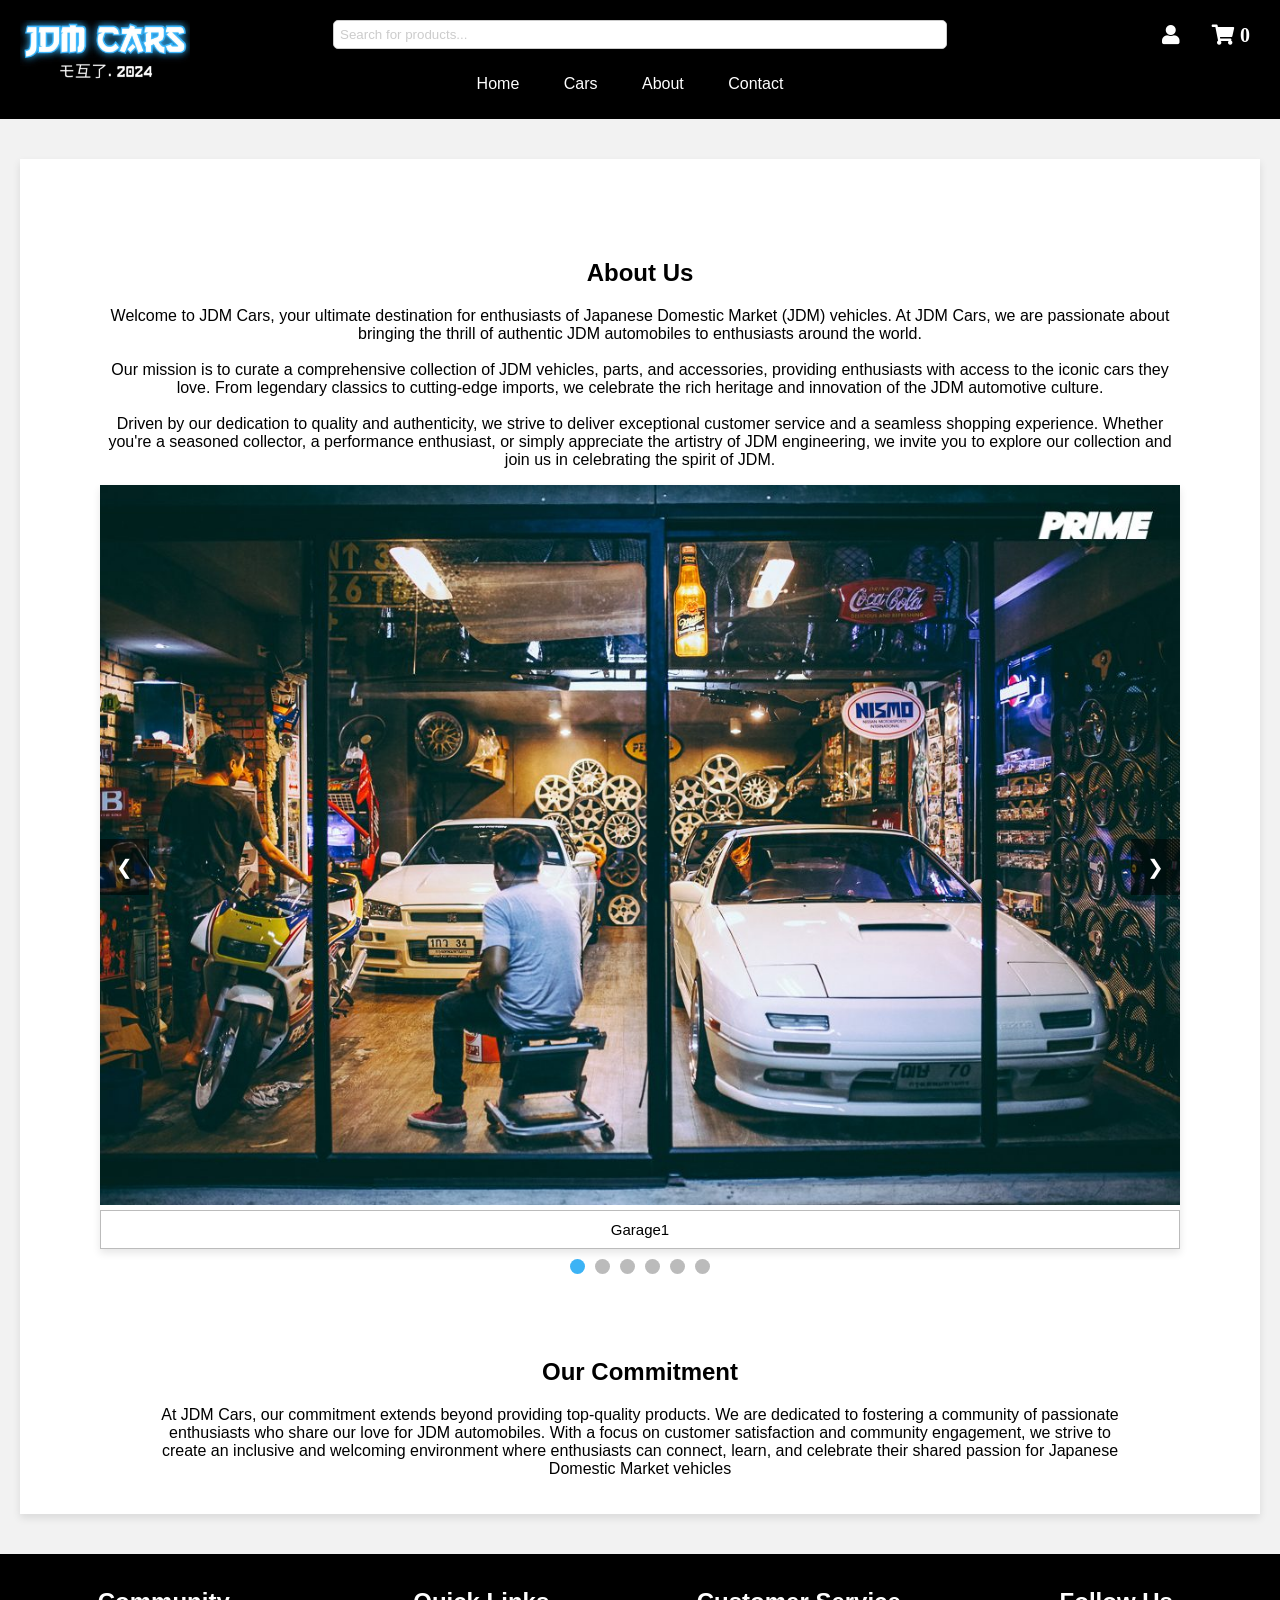
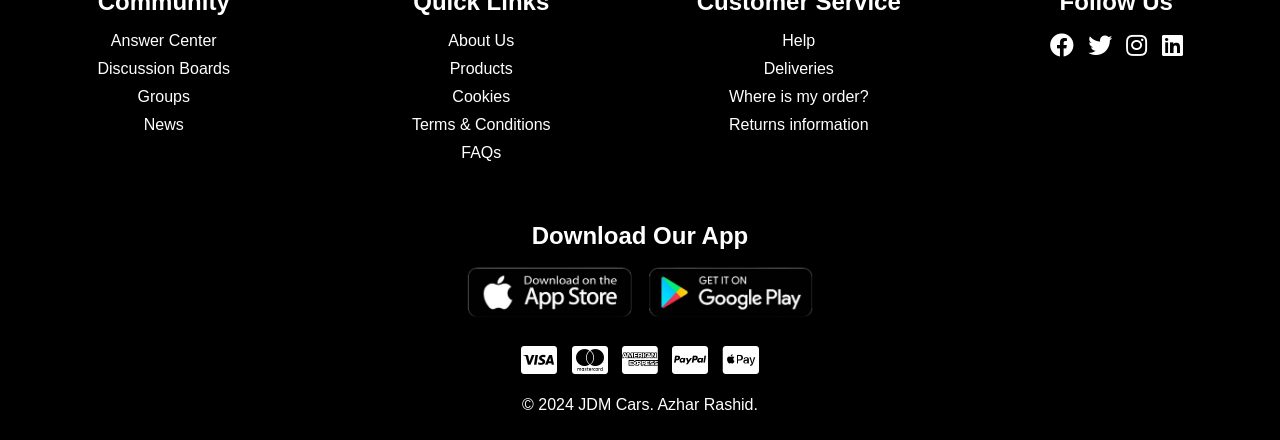
==== about.html @ 419b465b "a" ====
<!DOCTYPE html>
<html lang="en">
<head>
    <meta charset="UTF-8">
    <meta name="viewport" content="width=device-width, initial-scale=1.0">
    <title>About</title>
    <link rel="stylesheet" href="css/styles.css">
    <link rel="stylesheet" href="https://cdnjs.cloudflare.com/ajax/libs/font-awesome/5.15.4/css/all.min.css">
</head>
<body>
    <header>
        <div class="header-overlay"></div>
        <div class="header-content">
        <a href="index.html"><img src="images/logo.png" class ="header-logo"></a>
        <div class="search-bar">
            <input type="text" id="search-input" placeholder="Search for products...">
            <div id="search-results" class="search-results"></div>
        </div>
        <body>
            <i class="fas fa-user icon" id="account-icon" onclick="redirectToAccountPage()"></i>
            <i class="fas fa-shopping-cart icon" id="cart-icon" onclick="redirectToCheckout()"></i>
       </div>
        <nav>
            <ul>
                <li><a href="home.html">Home</a></li>
                <li><a href="cars.html">Cars</a></li>
                <li><a href="about.html">About</a></li>
                <li><a href="contact.html">Contact</a></li>
            </ul>
        </nav>
    </header>
    <main>
        <div class="fade-animation">
        <div class="about-container">
        <section class="about-section">
            <div class="about-content">
                <h2>About Us</h2>
                <p>Welcome to JDM Cars, your ultimate destination for enthusiasts of Japanese Domestic Market (JDM) vehicles. At JDM Cars, we are passionate about bringing the thrill of authentic JDM automobiles to enthusiasts around the world. <br><br> Our mission is to curate a comprehensive collection of JDM vehicles, parts, and accessories, providing enthusiasts with access to the iconic cars they love. From legendary classics to cutting-edge imports, we celebrate the rich heritage and innovation of the JDM automotive culture. <br><br> Driven by our dedication to quality and authenticity, we strive to deliver exceptional customer service and a seamless shopping experience. Whether you're a seasoned collector, a performance enthusiast, or simply appreciate the artistry of JDM engineering, we invite you to explore our collection and join us in celebrating the spirit of JDM.      </div>
        </section>
        
        <div class="slideshow-container">
            <div class="image-container" id="slideshow1">
                <img src="images/garage1.jpg" alt="Garage1">
                <img src="images/garage2.jpg" alt="Garage2">
                <img src="images/garage3.jpg" alt="Garage3">
                <img src="images/garage4.jpg" alt="Garage4">
                <img src="images/garage5.jpg" alt="Garage5">
                <img src="images/garage6.jpg" alt="Garage6">
            </div>
            <div class="textbox" id="textbox1"></div>
            <a class="prev" onclick="plusSlides(-1, 'slideshow1')">&#10094;</a>
            <a class="next" onclick="plusSlides(1, 'slideshow1')">&#10095;</a>
        </div>
        <div class="dot-container" id="dot-container1"></div>

        <section class="commitment-section">
            <div class="commitment-section">
                <h2>Our Commitment</h2>
                <p>At JDM Cars, our commitment extends beyond providing top-quality products. We are dedicated to fostering a community of passionate enthusiasts who share our love for JDM automobiles. With a focus on customer satisfaction and community engagement, we strive to create an inclusive and welcoming environment where enthusiasts can connect, learn, and celebrate their shared passion for Japanese Domestic Market vehicles</p>
            </div>
        </section>
        </div>
        </div>
    </main>
    <footer>
        <div class="footer-overlay"></div>
        <div class="footer-content">
        <div class="footer-sections-container">
        <div class="footer-section community">
            <h3>Community</h3>
            <ul>
                <li><a href="#">Answer Center</a></li>
                <li><a href="#">Discussion Boards</a></li>
                <li><a href="#">Groups</a></li>
                <li><a href="#">News</a></li>
            </ul>
        </div>
        <div class="footer-section quick-links">
            <h3>Quick Links</h3>
            <ul>
                <li><a href="#">About Us</a></li>
                <li><a href="#">Products</a></li>
                <li><a href="#">Cookies</a></li>
                <li><a href="#">Terms & Conditions</a></li>
                <li><a href="#">FAQs</a></li>
            </ul>
        </div>
        <div class="footer-section customer-service">
            <h3>Customer Service</h3>
            <ul>
                <li><a href="#">Help</a></li>
                <li><a href="#">Deliveries</a></li>
                <li><a href="#">Where is my order?</a></li>
                <li><a href="#">Returns information </a></li>
            </ul>
        </div>
        <div class="footer-section social-media">
            <h3>Follow Us</h3>
            <ul>
                <li><a href="#"><i class="fab fa-facebook"></i></a></li>
                <li><a href="#"><i class="fab fa-twitter"></i></a></li>
                <li><a href="#"><i class="fab fa-instagram"></i></a></li>
                <li><a href="#"><i class="fab fa-linkedin"></i></a></li>
            </ul>
        </div>
    </div>
    <div class="footer-sections-container-2">
        <div class="footer-section app-store">
            <h3>Download Our App</h3>
            <a href="#"><img src="images/app-store-icon.png" alt="App Store"></a>
        </div>
        <div class="footer-section payment-methods">
            <i class="fab fa-cc-visa fa-2x"></i>
            <i class="fab fa-cc-mastercard fa-2x"></i>
            <i class="fab fa-cc-amex fa-2x"></i>
            <i class="fab fa-cc-paypal fa-2x"></i>
            <i class="fab fa-cc-apple-pay fa-2x"></i>
        </div>
    </div>
        <p>&copy; 2024 JDM Cars. Azhar Rashid.</p>
    </div>
    </footer>
    <script src="js/script.js"></script>
    <script src="js/search.js"></script>
    <script src="js/slideshow.js"></script>
</body>
</html>
---- css/styles.css ----
body {
    font-family: Arial, sans-serif;
    background-color: #f2f2f2;
    margin: 0;
    padding: 0;
}

header {
    position: relative;
    background-color: #000;
    background-size: cover; /* or contain, depending on how you want the image to fit */
    background-position:top;
    color: #fff;
    padding: 10px;
    text-align: center;
    overflow: hidden; /* Ensure the overlay covers the entire header */
}

.header-overlay {
    position: absolute;
    top: 0;
    left: 0;
    width: 100%;
    height: 100%;
    background-color: rgba(0, 0, 0, 0.450); /* Semi-transparent black */
    z-index: 0; /* Ensure the overlay is behind the text */
}

.header-content {
    position: relative;
    display: flex;
    justify-content: space-between;
    align-items: center;
    padding: 10px 20px;
    z-index: 1; /* Ensure the text is above the overlay */
}
.search-bar {
    flex: 1; /* Take remaining space */
    display: flex;
    align-items: center;
    justify-content:center; /* Center horizontally */
    position: relative;
}

.search-bar input[type="text"] {
    flex: 1;
    border: 1px solid #ccc;
    outline: none;
    padding: 6px;
    width: 100%;
    max-width: 600px;
    border-radius: 5px;
    transition: border-color 0.3s;
}

.search-bar input[type="text"]:focus {
    border-color: rgba(0, 123, 255, 0.5); /* Change border color when focused */
}

.search-bar input[type="text"]::placeholder {
    color: #ccc; /* Placeholder text color */
}

/* Media query for smaller screens */
@media screen and (max-width: 768px) {
    .header-content {
        flex-direction: column;
    }

    .header-logo {
        max-width:150px;
        height: auto;
        position: static;
        margin-bottom: 10px;
    }

    .search-bar {
        justify-content: center;
        margin-bottom: 10px; 
        width: 100%;/* Align items to the start for smaller screens */
    }

    .search-bar input[type="text"] {
        max-width: 300px; /* Adjust max width for smaller screens */
    }

    #account-icon,
    #cart-icon {
        margin-left: 0;
        margin-right: 10px;
        margin-bottom: 10px;
        margin-top: 4px;
        font-size: 10px; /* Adjust margin as needed */
      }

    nav ul li {
        padding-top: 10px;
    }
}

@media screen and (max-width: 500px) {
    /* Add styles specific to iPhones and other mobile devices */
    .header-content {
        flex-direction: column;
    }

    .header-logo {
        max-width:120px;
        height: auto;
        position: static;
        margin-bottom: 10px;
    }

    .search-bar {
        justify-content: center;
        margin-bottom: 10px;
        width: 100%;
    }

    .search-bar input[type="text"] {
        max-width: 130px;
    }

    #account-icon,
    #cart-icon {
        margin-left: 0;
        margin-right: 10px;
        margin-bottom: 10px;
        margin-top: 4px;
        font-size: 10px; /* Adjust margin as needed */
      }

    nav ul li {
        padding-top: 10px;
    }
}


.search-results {
    position: absolute;
    top: calc(100% + 10px); /* Position below the search input */ /* Position at the left edge of the viewport */
    width: 100%;
    max-width: 500px; /* Take up full width */
    background-color: #fff; /* Background color */
    border: 1px solid #ccc; /* Border */
    border-top: none; /* Remove top border to avoid double border */
    box-shadow: 0 2px 4px rgba(0, 0, 0, 0.1); /* Add shadow for depth */
    display: none; /* Hide initially */
    z-index:9999;
}

.search-item {
    padding: 10px;
    cursor: pointer;
    color: #333; /* Set text color */
    border-bottom: 1px solid #ccc;
}

.search-item:last-child {
    border-bottom: none; /* Remove border for last item */
}

.search-item:hover {
    background-color: #f0f0f0;
}

.header-content .icon {
    margin-right: 10px; /* Adjust the spacing between icons */
    font-size: 20px; /* Adjust the icon size */
    cursor: pointer; /* Add cursor pointer to indicate interactivity */
    float: right; /* Align to the right */
}

.header-logo {
    width: 170px; /* Adjust the width as needed */
    height: auto; /* Maintain aspect ratio */
    position: absolute; /* Position absolutely */
    left: 10px; /* Adjust the left position to your preference */
    top: 10px; /* Adjust the top position to your preference */
    z-index: 1; /* Ensure it stays above other elements */
}

.header-logo2 {
    width: 170px; /* Adjust the width as needed */
    height: auto; /* Maintain aspect ratio */
    position: absolute; /* Position absolutely */
    left: 50%; /* Center horizontally */
    transform: translateX(-50%); /* Center horizontally */
    top: 20px; /* Adjust the top position to your preference */
    z-index: 20; /* Ensure it stays above other elements, including the overlay */
}

.header-content2{
    display: flex;
    align-items: center; /* Align items vertically */
    justify-content: space-between; /* Distribute items along the main axis */
    padding: 40px; /* Add padding to create space around elements */
    height: auto; /* Allow the header height to adjust based on its content */
}

nav {
    position: relative; /* Ensure that nav is positioned relative */
    z-index: 1; /* Set a z-index value for the nav */
}

nav ul {
    list-style-type: none;
    padding: 0;
    z-index: 1000;
    position: relative;
}

nav ul li {
    display: inline;
    margin-right: 20px;
}

nav ul li a {
    color: #ffffff; /* Text color */
    background-color: none; /* Background color */
    text-decoration: none; /* Remove underline */
    border: none; /* Border color */
    padding: 10px; /* Padding */
    position: relative;
    transition: background-color 0.3s, color 0.3s; /* Smooth transition effect */
}

nav ul li a:hover {
    color: #3CB3F5;
    transition: color 0.3s ease;
}

nav ul li a:after {
    content: '';
    position: absolute;
    left: 0;
    bottom: 0;
    width: 100%;
    height: 3px; /* Adjust the glow height as needed */
    background-color: #3CB3F5; /* Glow color */
    opacity: 0;
    transition: opacity 0.3s; /* Smooth transition effect */
}

nav ul li a:hover:after {
    opacity: 1; /* Show glow effect on hover */
}

.icon:hover {
    color: #3CB3F5; /* Change the color to the desired glow color */
    transition: color 0.3s ease; /* Smooth transition effect */
    /* Add any additional styling for the glow effect */
    /* For example, you can add box-shadow */
}

#account-icon {
    font-size: 20px; /* Increase the font size */
    right: 80px; /* Distance from the right edge */ /* Add some space to the right */
    cursor: pointer; /* Add cursor pointer to indicate interactivity */
    float: right; /* Align to the right */
    position: absolute;
}

#cart-icon {
    font-size: 20px; /* Increase the font size */
    right: 10px; /* Distance from the right edge */ /* Add some space to the right */
    cursor: pointer; /* Add cursor pointer to indicate interactivity */
    float: right; /* Align to the right */
    position: absolute;
}

main {
    padding: 20px;
    text-align: center;
}

footer {
    position: relative;
    background-color: #000;
    background-size: cover; /* or contain, depending on how you want the image to fit */
    background-position:center;
    color: #fff;
    padding: 10px;
    text-align: center;
    overflow: hidden; /* Ensure the overlay covers the entire header */
}

.footer-overlay {
    position: absolute;
    top: 0;
    left: 0;
    width: 100%;
    height: 100%;
    background-color: rgba(0, 0, 0, 0.450); /* Semi-transparent black */
    z-index: 0; /* Ensure the overlay is behind the text */
}

.footer-content {
    position: relative;
    z-index: 1; /* Ensure the text is above the overlay */
}

.footer-sections-container {
    display: grid;
    grid-template-columns: repeat(auto-fit, minmax(300px, 1fr)); /* Adjust column size as needed */
    grid-gap: 10px; /* Adjust gap between grid items */
}

.footer-sections-container-2{
    justify-content:center;
    align-items: center;
}

.footer-section {
    flex-basis: calc(33.33% - 20px); /* Set each section to occupy roughly one-third of the container width, minus margin */
    margin-bottom: 20px; /* Add space between sections */
}

.footer-section:last-child {
    margin-right: 0; /* Remove margin from the last section */
}

.footer-section h3 {
    font-size: 1.5rem;
    margin-bottom: 15px;
}

.footer-section p {
    font-size: 1rem;
    margin-bottom: 10px;
}

.footer-section ul {
    list-style: none;
    padding: 0;
}

.footer-section ul li {
    margin-bottom: 10px;
}

.footer-section ul li a {
    color: #fff;
    text-decoration: none;
    transition: color 0.3s ease;
}

.footer-section ul li a:hover {
    color: #ccc;
    text-decoration: underline;
    text-underline-offset: 5px;
}

.footer-section.social-media ul li {
    display: inline-block;
    margin-right: 10px;
}

.footer-section.social-media ul li:last-child {
    margin-right: 0;
}

.footer-section.social-media ul li a {
    color: #fff;
    font-size: 1.5rem;
    transition: color 0.3s ease;
}

.footer-section.social-media ul li a:hover {
    color: #ccc;
}

.footer-section.app-store img {
    width: 350px; /* Set the width of download icons */
}

.footer-section.payment-methods i {
    margin: 0 5px; /* Adjust margin to create a gap between icons */
}


.video-container {
    position: relative;
    width: 100%;
    height: 100vh;
    overflow: hidden;
}

#video-bg {
    position: absolute;
    top: 40%;
    left: 50%;
    min-width: 100%;
    min-height: 100%;
    width: auto;
    height: auto;
    transform: translate(-50%, -50%) ; /* Adjust the scale value as needed */
}

#toggle-sound {
    position: fixed;
    top: 10px;
    left: 10px;
    z-index: 1000;
    font-weight: bold; /* Specify the font weight */
    color: white; /* Text color */
    background-color: transparent;
    border-radius: 5px;
}

@media (max-width: 768px) {
    #video-bg {
        width: 100%;
        height: auto;
        object-fit: cover;  /* Set height to fill the container */
    }
}

@media (max-width: 500px) {
    #video-bg {
        width: 100%;
        height: auto;
        object-fit: cover; /* Ensures video fills the container while maintaining aspect ratio */
    }
}

.quantity-input {
    width: 50px; /* Adjust the width as needed */
    padding: 5px;
    margin-right: 10px; /* Add some spacing between the input field and the button */
    border: 1px solid #ccc; /* Add a border */
    border-radius: 5px; /* Add border radius for rounded corners */
}

.sort-dropdown {
    display: flex;
    align-items: center; 
    justify-content: flex-end;
    font-size: 22px; /* Increase the font size */
    position: relative;
}

.dropdown-label {
    flex: 1; /* Take up remaining space */
    text-align: center; /* Center the text */
    font-size: 30px;
    font-weight: bold;
}

.add-to-cart-btn {
    background-color: #333; /* Blue background */
    color: #fff; /* White text */
    border: none;
    border-radius: 5px; /* Rounded corners */
    padding: 10px 20px; /* Padding for better spacing */
    font-size: 16px;
    font-weight: bold; /* Bold text */
    cursor: pointer;
    transition: background-color 0.3s ease; /* Smooth transition on hover */
    text-transform: uppercase; /* Uppercase text */
    text-decoration: none;
    box-shadow: 0 2px 4px rgba(0, 0, 0, 0.1); /* Add subtle shadow for depth */
}

/* Hover state */
.add-to-cart-btn:hover {
    background-color: #555; /* Darker blue on hover */
}

/* Focus state (when button is selected) */
.add-to-cart-btn:focus {
    outline: none; /* Remove default focus outline */
    box-shadow: 0 0 0 2px rgba(0, 123, 255, 0.5); /* Add blue border on focus */
}

/* Disabled state */
.add-to-cart-btn:disabled {
    background-color: #ccc; /* Light gray background when disabled */
    color: #666; /* Dark gray text when disabled */
    cursor: not-allowed; /* Change cursor to indicate button is disabled */
}

.fade-animation {
    opacity: 0; /* Initially hide the car list */
    animation: fadeIn 1s forwards; /* Apply fade-in animation */
}

@keyframes fadeIn {
    from {
        opacity: 0;
    }
    to {
        opacity: 1;
    }
}

.product img {
    width: 350px; /* Set the width to your desired size */
    height: 200px; /* Set the height to your desired size */
    object-fit: cover; /* Ensure the image fills the specified dimensions */
}

.product {
    margin-top: 20px;
    padding: 20px;
    text-align: center;
    margin-bottom: 20px; /* Add margin to the bottom of each product */
    background-color: white;
    box-shadow: 0 4px 8px rgba(0, 0, 0, 0.1);
}

.product a {
    text-decoration: none; /* Remove underline */
    color: inherit; /* Inherit text color */
}

.product a:hover {
    text-decoration: none; /* Remove underline on hover */
    color: inherit; /* Inherit text color on hover */
}

.product-row {
    display: flex;
    justify-content: space-between;
    margin-bottom: 20px; /* Add margin between rows */
}

@media screen and (max-width: 768px) {
    .product-row {
        flex-direction: column; /* Display products in a single column */
    }
}

.product-container {
    display: flex;
    margin-top: 20px;
    padding: 20px;
    margin-bottom: 20px; /* Add margin to the bottom of each product */
    background-color: white;
    box-shadow: 0 4px 8px rgba(0, 0, 0, 0.1);
    overflow: hidden;
}

.product-details {
    flex: 1 1 auto; /* Let the text container grow or shrink as needed */
    padding: 20px;
}

.product-image {
    flex: 0 0 auto; /* Let the image shrink or grow as needed */
    padding: 20px;
    text-align:center; /* Adjust margin between image and text */
}

#product-image img {
    max-width: 100%;
    height: auto;
}

.product-info {
    flex: 1 1 auto;
    padding: 20px;
}

#product-name {
    font-size: 24px;
    margin-bottom: 10px;
}

#product-description {
    margin-bottom: 10px;
}

@media screen and (min-width: 769px) {
    .product-container {
        flex-direction: row;
    }

    .product-image {
        order: -1; /* Move the image to the left */
        flex: 0 0 50%;
    }

    .product-info {
        flex: 1 1 0;
    }

}

@media screen and (max-width: 500px) {
    .product-details {
        display: flex;
        flex-direction: column; /* Display items vertically */
    }
    .product-image {
        flex: none; /* Prevent the image from growing or shrinking */
        max-width: 100%; /* Set maximum width to 100% of the container */
        margin-bottom: 20px; /* Adjust margin between image and text */
    }

    #product-image img {
        width: 100%; /* Ensure the image fills its container */
        height: auto; /* Maintain aspect ratio */
    }

    .product-info {
        flex: none; /* Prevent the text from growing or shrinking */
    }
}

.overlay {
    text-align: center;
    color: white;
    position: absolute;
    top: 0;
    left: 0;
    width: 100%;
    height: 100%;
    background-color: rgba(0, 0, 0, 0.5);
    display: flex;
    flex-direction: column;
    justify-content: center;
    align-items: center;
    overflow-y: auto; /* Allow vertical scrolling for overlay content */
    padding: 20px; /* Add padding to prevent content from touching edges */
    box-sizing: border-box; 
}

.overlay h1 {
    font-family: 'Arial', sans-serif; /* Specify the desired font family */
    font-size: 36px; /* Adjust the font size */
    font-weight: bold; /* Specify the font weight */
    text-shadow: 2px 2px 4px rgba(0, 0, 0, 0.5); /* Add a text shadow for better visibility */
}

.overlay p {
    font-family: 'Arial', sans-serif; /* Specify the desired font family */
    font-size: 18px; /* Adjust the font size */
    text-shadow: 1px 1px 2px rgba(0, 0, 0, 0.5); /* Add a text shadow for better visibility */
}

.overlay .btn {
    font-family: 'Arial', sans-serif; /* Specify the desired font family */
    font-size: 16px; /* Adjust the font size */
    font-weight: bold; /* Specify the font weight */
    text-decoration: none; /* Remove underline */
    color: white; /* Text color */
    background-color: #007bff; /* Button background color */
    border: 2px solid #007bff; /* Button border */
    padding: 10px 20px; /* Button padding */
    border-radius: 5px; /* Button border radius */
    transition: background-color 0.3s, color 0.3s; /* Smooth transition effect */
}

.overlay .btn:hover {
    background-color: #0056b3; /* Change background color on hover */
    color: #fff; /* Change text color on hover */
}

@keyframes slideIn {
    0% {
      opacity: 0;
      transform: translateY(-50px);
    }
    100% {
      opacity: 1;
      transform: translateY(0);
    }
  }
  
.home-page-text {
    animation: slideIn 1s ease-in-out forwards;
  }

@keyframes FadeIn {
    0% {
      opacity: 0;
    }
    100% {
      opacity: 1;
    }
  }

.home-button{
    animation: FadeIn 1s ease-in-out forwards;
    opacity: 0; /* Add a delay of 1 second */
    animation-delay: 1.5s;
}

.contact-container {
    display: flex;
    justify-content: center; /* Center the items horizontally */
    max-width: 1100px; /* Set the maximum width of the container */
    margin: 0 auto; /* Center the container horizontally */
}

.company-address {
    flex: 1;
    background-image: url('../images/form.avif');
    background-color: rgba(0, 0, 0, 0.5); /* Adjust the last value (alpha) to control darkness */
    background-blend-mode: overlay; 
    background-size: cover; /* Cover the entire background */
    background-position: center; 
    color: #fff; /* Text color */
    padding: 20px;
    box-shadow: 0 4px 8px rgba(0, 0, 0, 0.1);
    text-decoration: none;
}

.company-address img {
    max-width: 300px;
}

.company-address h3 {
    text-shadow: -1px -1px 0 #000, 1px -1px 0 #000, -1px 1px 0 #000, 1px 1px 0 #000; /* Add a black outline */
    margin-top: 75px;
}

.company-address p {
    text-shadow: -1px -1px 0 #000, 1px -1px 0 #000, -1px 1px 0 #000, 1px 1px 0 #000; /* Add a black outline */
}

#contact-form {
    flex: 1;
    background-color: #fff;
    box-shadow: 0 4px 8px rgba(0, 0, 0, 0.1);
    padding: 20px;
    max-width: 500px;
    margin: 0 auto;
}

#contact-form h2 {
    color: #333;
    font-size: 24px;
    margin-bottom: 20px;
}

.contact-form form {
    display: flex;
    flex-direction: column;
}

#contact-form label {
    display: block;
    font-weight: bold;
    margin-bottom: 5px;
    text-align: left;
}

#contact-form input[type="text"],
#contact-form input[type="email"],
#contact-form textarea {
    width: calc(100% - 22px);
    padding: 10px;
    margin-bottom: 20px;
    border: none;
    border-bottom: 2px solid #ccc;
    background-color: transparent;
    transition: border-bottom-color 0.3s ease;
    border-radius: 0;
}
#contact-form input[type="text"]:focus,
#contact-form input[type="email"]:focus,
#contact-form textarea:focus {
    outline: none;
    border-color: #3CB3F5; /* Change border color on focus */
}

#contact-form textarea {
    height: 100px;
    resize: vertical;
}

.cars-button,
#contact-form button,
.checkout-form button,
.account-form-submit {
    background-color: #333; /* Blue background */
    color: #fff; /* White text */
    border: none;
    border-radius: 5px; /* Rounded corners */
    padding: 10px 20px; /* Padding for better spacing */
    font-size: 16px;
    cursor: pointer;
    transition: background-color 0.3s ease; /* Smooth transition on hover */
    text-decoration: none;
    box-shadow: 0 2px 4px rgba(0, 0, 0, 0.1);
}

.cars-button:hover,
#contact-form button:hover,
.checkout-form button:hover,
.account-form-submit:hover {
    background-color: #555;
}

.cars-button:focus,
#contact-form button:focus,
.checkout-form button:focus,
.account-form-submit:focus 
 {
    outline: none; /* Remove default focus outline */
    box-shadow: 0 0 0 2px rgba(0, 123, 255, 0.5); /* Add blue border on focus */
}

.container {
    max-width: 800px;
    margin: 0 auto;
    padding: 20px;
    border-radius: 10px;
}

.order-summary {
    background-color: #f9f9f9;
    padding: 20px;
    margin-bottom: 20px;
    box-shadow: 0 4px 8px rgba(0, 0, 0, 0.1);
    display: flex;
    flex-direction: column;
    gap: 20px; /* Add some spacing between the sections */
}

.order-summary h2 {
    margin: 10px; /* Remove default margin */
}
.order-item-header {
    display: flex;
    flex-direction: row; /* Display headers in a row */
    justify-content: space-between;
    align-items: center;
}

.order-item-header span {
    font-weight: bold;
    flex: 1; /* Distribute space evenly among the spans */
    margin-left: 3%;
    padding: 10px; /* Add some padding for spacing */
}

.order-item {
    display: flex;
    flex-direction: row; /* Change flex direction to row */
    justify-content: space-between;
    align-items: center;
    border-bottom: 1px solid #ccc;
}

.order-item:last-child {
    border-bottom: none; /* Remove border for the last item */
}

.order-item span {
    flex: 1; /* Distribute space evenly among the spans */
    padding: 7px; /* Add some padding for spacing */
}

.order-item .action {
    flex: 0.5; /* Adjust width of action column */
}

.remove-item-btn {
    background-color: #f44336; /* Red color */
    color: #fff;
    padding: 5px 10px;
    border: none;
    border-radius: 3px;
    cursor: pointer;
    transition: background-color 0.3s ease;
}

.remove-item-btn:hover {
    background-color: #d32f2f; /* Darker red on hover */
}

.order-item .item-quantity {
    width: 50px;
    padding: 5px;
    border: 1px solid #ccc;
    border-radius: 3px;
}

.total {
    display: flex;
    justify-content: space-between;
    font-weight: bold;
}
.checkout-header {
    display: flex;
    flex-direction: column;
    align-items: center;
}

.checkout-header img {
    width: 300px; /* Adjust size as needed */
    cursor: pointer;
}

.checkout-header p{
    font-size: 24px;
    font-weight: bold;
}

@media screen and (max-width: 500px) {
    .checkout-section {
        display: flex;
        flex-direction: column; /* Change to column layout for smaller screens */
    }

    .checkout-section label {
        margin-bottom: 10px; /* Increase spacing between labels */
    }

    .cvv-expiry .input-row {
        margin-bottom: 10px; /* Increase spacing between input rows */
    }

    .cvv-expiry {
        display: flex;
        flex-direction: column; /* Change to column layout for CVV and Expiry Date */
    }

    .cvv-expiry .input-row {
        margin-bottom: 10px; /* Increase spacing between CVV and Expiry Date */
    }
}

.checkout-form {
    background-color: #f9f9f9;
    padding: 20px;
    box-shadow: 0 4px 8px rgba(0, 0, 0, 0.1);
    display: flex;
    flex-direction: column;
}
.checkout-section {
    display: flex; /* Use flexbox */
    justify-content: space-between; /* Arrange items side by side */
    gap: 20px; /* Add gap between sections */
}

.checkout-form h2 {
    margin-top: 10px;
    margin-bottom: 50px;
    color: #333;
}

.contact-info,
.card-details {
    flex: 1; /* Each section takes up equal space */
    margin-bottom: 10px;
}

.checkout-form label {
    display: block;
    font-weight: bold;
    margin-bottom: 5px;
    color: #555;
    text-align: left;
}

.checkout-form input[type="text"],
.checkout-form input[type="email"],
.checkout-form textarea {
    width: calc(100% - 22px);
    padding: 10px;
    margin-bottom: 20px;
    border: none;
    border-bottom: 2px solid #ccc;
    background-color: transparent;
    transition: border-bottom-color 0.3s ease;
    border-radius: 0;
}

.checkout-form input[type="text"]:focus,
.checkout-form input[type="email"]:focus,
.checkout-form textarea:focus {
    outline: none;
    border-color: #3CB3F5; /* Change border color on focus */
}

.cvv-expiry {
    display: flex; /* Display CVV and expiry date inputs in a row */
    flex-direction: row;
}

.cvv-expiry label,
.cvv-expiry input[type="text"] {
    flex: 1; /* Make labels and inputs evenly share the available space */
}

.cvv-expiry input[type="text"]:last-child {
    margin-right: 10; /* Remove margin for the last input to prevent extra spacing */
}

.checkout-buttons {
    margin-top: 20px; /* Add margin to separate from sections */
    text-align: center;
}

.account-form-container {
    background-color: #fff;
    box-shadow: 0 4px 8px rgba(0, 0, 0, 0.1);
    padding: 20px;
    max-width: 500px;
    margin: 0 auto;
}

.account-form-container h2 {
    color: #333;
    font-size: 24px;
    margin-bottom: 20px;
}

.account-form-container label {
    display: block;
    font-weight: bold;
    margin-bottom: 5px;
    text-align: left;
}

.account-form-container input[type="text"],
.account-form-container input[type="email"],
.account-form-container textarea {
    width: calc(100% - 22px);
    padding: 10px;
    margin-bottom: 20px;
    border: none;
    border-bottom: 2px solid #ccc;
    background-color: transparent;
    transition: border-bottom-color 0.3s ease;
    border-radius: 0;
}
.account-form-container input[type="text"]:focus,
.account-form-container input[type="email"]:focus,
.account-form-container textarea:focus {
    outline: none;
    border-color: #3CB3F5; /* Change border color on focus */
}

.account-form-container textarea {
    height: 100px;
    resize: vertical;
}

/* Form toggle link */
.toggle-link {
    text-align: center;
    margin-top: 10px;
}

.toggle-link a {
    color: #3CB3F5;
    text-decoration: none;
}

.toggle-link a:hover {
    text-decoration: underline;
}

.about-container,
.home-container {
    margin-top: 20px;
    padding: 20px;
    text-align: center;
    margin-bottom: 20px; /* Add margin to the bottom of each product */
    background-color: white;
    box-shadow: 0 4px 8px rgba(0, 0, 0, 0.1);
    overflow: hidden;
}

.about-content,
.commitment-section,
.intro-content,
.soon-content,
.feature,
.review-content {
    position: relative;
    max-width: 90%; 
    margin: 0 auto;
    margin-top: 80px;
}

.slideshow-container {
    position: relative;
    max-width: 90%; /* Adjust the width as needed */
    margin: 0 auto; /* Center the slideshow horizontally */
    overflow: hidden;
    box-shadow: 0 4px 8px rgba(0, 0, 0, 0.1);
}

.image-container {
    display: flex;
    flex-wrap: wrap; /* Allow images to wrap within the container */
    justify-content: center; /* Center the images horizontally */
}

.image-container img {
    width: 100%;
}

.textbox {
    border: 1px solid #bbb;
    padding: 10px;
    margin-top: 5px;
    font-size: 15px;
    width: 100%;
    box-sizing: border-box;
}

.prev, .next {
    cursor: pointer;
    position: absolute;
    top: 50%;
    transform: translateY(-50%);
    width: auto;
    padding: 16px;
    color: white;
    background-color: rgba(0, 0, 0, 0.5);
    font-size: 20px;
    user-select: none;
}

.prev {
    left: 0;
}

.next {
    right: 0;
}

.dot-container {
    text-align: center;
    margin-top: 10px;
}

.dot {
    cursor: pointer;
    height: 15px;
    width: 15px;
    margin: 0 5px;
    background-color: #bbb;
    border-radius: 50%;
    display: inline-block;
    transition: background-color 0.3s ease;
}

.active {
    background-color: #3CB3F5;
}
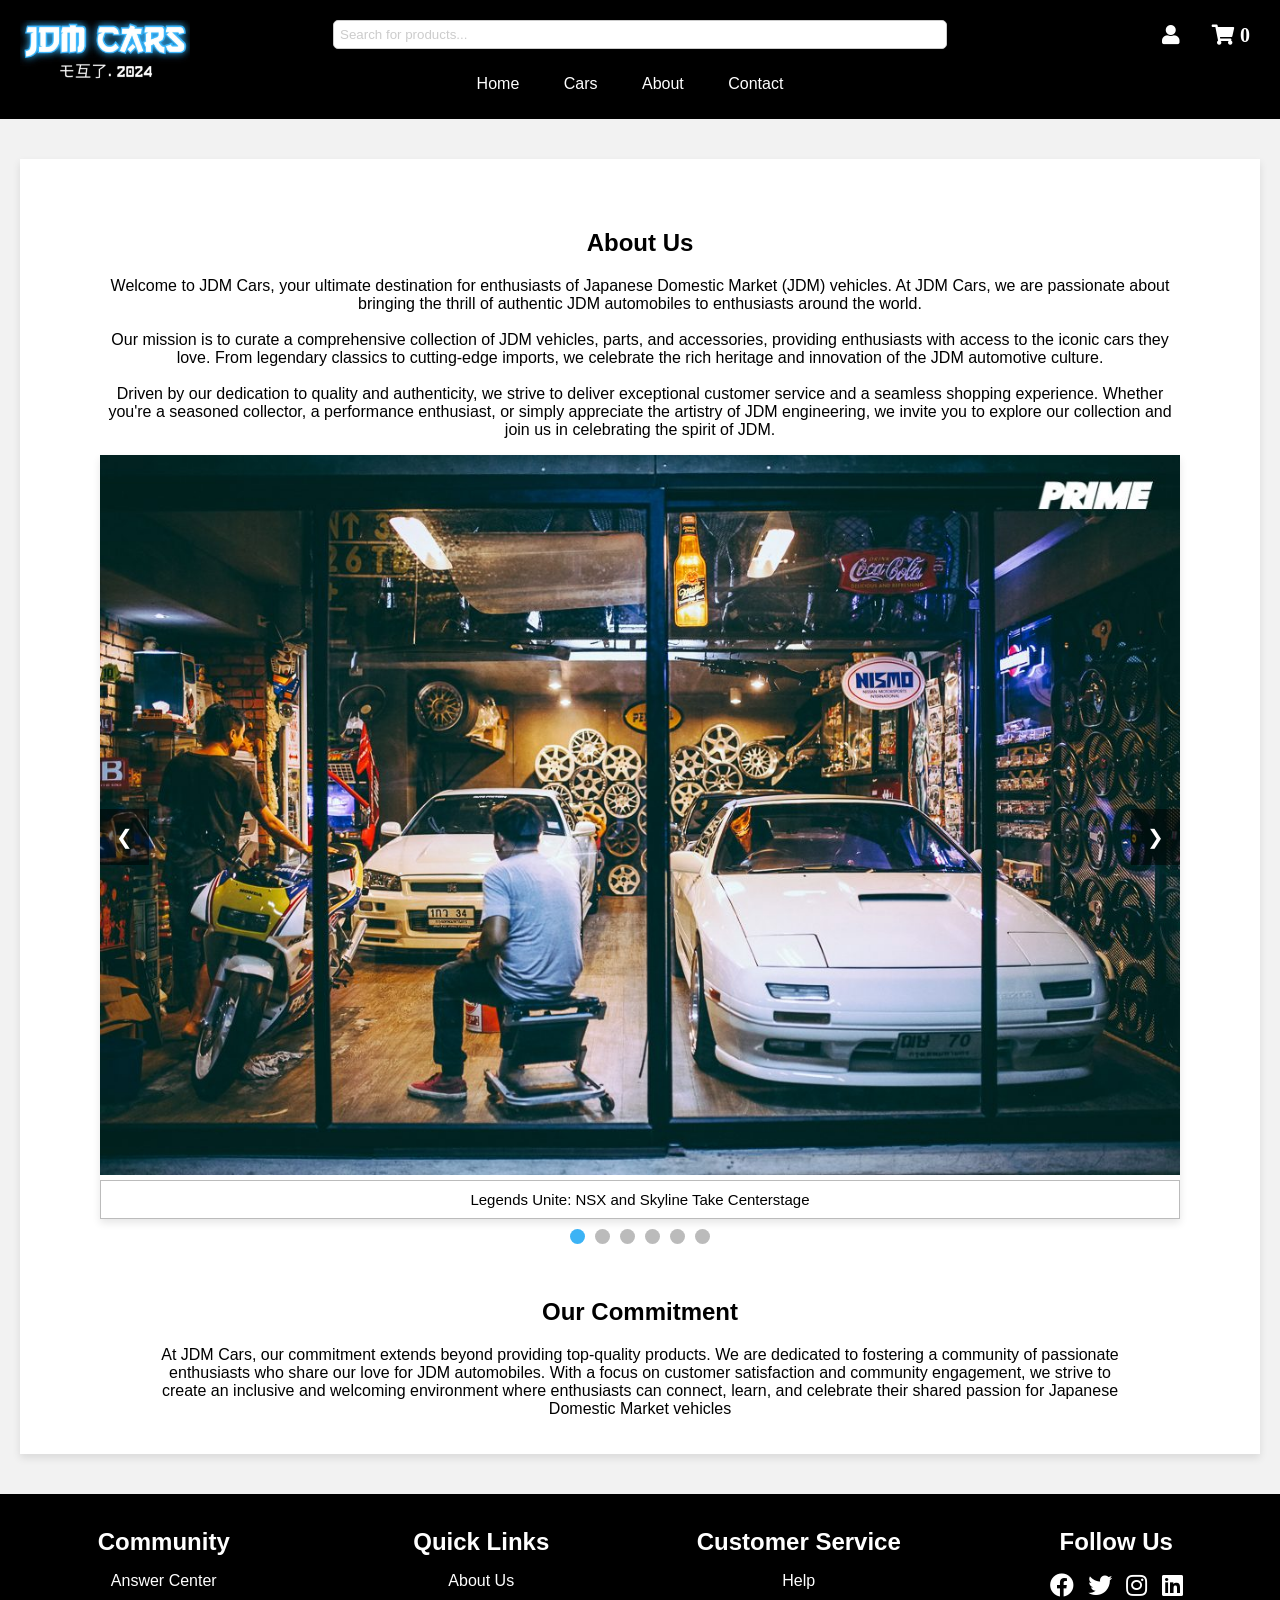
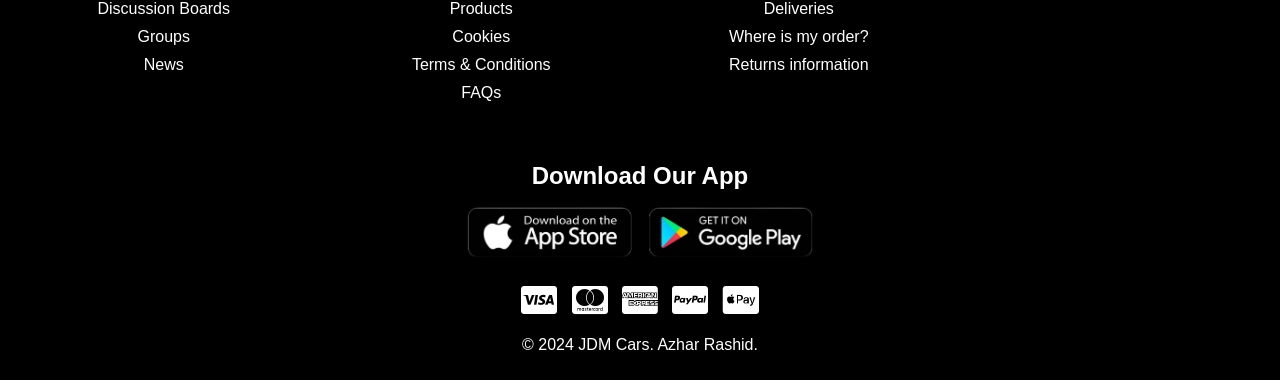
==== commit 5dd59918: "login form js changes and css" ====
--- a/about.html
+++ b/about.html
@@ -40,12 +40,12 @@
         
         <div class="slideshow-container">
             <div class="image-container" id="slideshow1">
-                <img src="images/garage1.jpg" alt="Garage1">
-                <img src="images/garage2.jpg" alt="Garage2">
-                <img src="images/garage3.jpg" alt="Garage3">
-                <img src="images/garage4.jpg" alt="Garage4">
-                <img src="images/garage5.jpg" alt="Garage5">
-                <img src="images/garage6.jpg" alt="Garage6">
+                <img src="images/garage1.jpg" alt="Legends Unite: NSX and Skyline Take Centerstage">
+                <img src="images/garage2.jpg" alt="Under the Knife: Car Stripped for Front Bumper Surgery">
+                <img src="images/garage3.jpg" alt="Classic Meets Modern: White Nissan Skyline and Arcade Nostalgia">
+                <img src="images/garage4.jpg" alt="Unveiling Power: Dive into the Heart of the Honda NSX">
+                <img src="images/garage5.jpg" alt="Masterpiece Resting: Skyline GTR Finds Shelter in the Shop">
+                <img src="images/garage6.jpg" alt="NISMO Nest: Skyline GTR's Trunk Packed with Performance Goodies">
             </div>
             <div class="textbox" id="textbox1"></div>
             <a class="prev" onclick="plusSlides(-1, 'slideshow1')">&#10094;</a>
--- a/css/styles.css
+++ b/css/styles.css
@@ -447,39 +447,6 @@
     font-weight: bold;
 }
 
-.add-to-cart-btn {
-    background-color: #333; /* Blue background */
-    color: #fff; /* White text */
-    border: none;
-    border-radius: 5px; /* Rounded corners */
-    padding: 10px 20px; /* Padding for better spacing */
-    font-size: 16px;
-    font-weight: bold; /* Bold text */
-    cursor: pointer;
-    transition: background-color 0.3s ease; /* Smooth transition on hover */
-    text-transform: uppercase; /* Uppercase text */
-    text-decoration: none;
-    box-shadow: 0 2px 4px rgba(0, 0, 0, 0.1); /* Add subtle shadow for depth */
-}
-
-/* Hover state */
-.add-to-cart-btn:hover {
-    background-color: #555; /* Darker blue on hover */
-}
-
-/* Focus state (when button is selected) */
-.add-to-cart-btn:focus {
-    outline: none; /* Remove default focus outline */
-    box-shadow: 0 0 0 2px rgba(0, 123, 255, 0.5); /* Add blue border on focus */
-}
-
-/* Disabled state */
-.add-to-cart-btn:disabled {
-    background-color: #ccc; /* Light gray background when disabled */
-    color: #666; /* Dark gray text when disabled */
-    cursor: not-allowed; /* Change cursor to indicate button is disabled */
-}
-
 .fade-animation {
     opacity: 0; /* Initially hide the car list */
     animation: fadeIn 1s forwards; /* Apply fade-in animation */
@@ -627,34 +594,19 @@
 }
 
 .overlay h1 {
-    font-family: 'Arial', sans-serif; /* Specify the desired font family */
     font-size: 36px; /* Adjust the font size */
     font-weight: bold; /* Specify the font weight */
     text-shadow: 2px 2px 4px rgba(0, 0, 0, 0.5); /* Add a text shadow for better visibility */
 }
 
 .overlay p {
-    font-family: 'Arial', sans-serif; /* Specify the desired font family */
     font-size: 18px; /* Adjust the font size */
     text-shadow: 1px 1px 2px rgba(0, 0, 0, 0.5); /* Add a text shadow for better visibility */
 }
 
 .overlay .btn {
-    font-family: 'Arial', sans-serif; /* Specify the desired font family */
-    font-size: 16px; /* Adjust the font size */
-    font-weight: bold; /* Specify the font weight */
-    text-decoration: none; /* Remove underline */
-    color: white; /* Text color */
-    background-color: #007bff; /* Button background color */
-    border: 2px solid #007bff; /* Button border */
-    padding: 10px 20px; /* Button padding */
-    border-radius: 5px; /* Button border radius */
+    font-weight: bold;
     transition: background-color 0.3s, color 0.3s; /* Smooth transition effect */
-}
-
-.overlay .btn:hover {
-    background-color: #0056b3; /* Change background color on hover */
-    color: #fff; /* Change text color on hover */
 }
 
 @keyframes slideIn {
@@ -771,7 +723,9 @@
     resize: vertical;
 }
 
+.btn,
 .cars-button,
+.add-to-cart-btn,
 #contact-form button,
 .checkout-form button,
 .account-form-submit {
@@ -787,18 +741,21 @@
     box-shadow: 0 2px 4px rgba(0, 0, 0, 0.1);
 }
 
+.btn:hover,
 .cars-button:hover,
+.add-to-cart-btn:hover,
 #contact-form button:hover,
 .checkout-form button:hover,
 .account-form-submit:hover {
     background-color: #555;
 }
 
+.btn:focus,
 .cars-button:focus,
+.add-to-cart-btn:focus,
 #contact-form button:focus,
 .checkout-form button:focus,
-.account-form-submit:focus 
- {
+.account-form-submit:focus {
     outline: none; /* Remove default focus outline */
     box-shadow: 0 0 0 2px rgba(0, 123, 255, 0.5); /* Add blue border on focus */
 }
@@ -1019,6 +976,7 @@
 
 .account-form-container input[type="text"],
 .account-form-container input[type="email"],
+.account-form-container input[type="password"],
 .account-form-container textarea {
     width: calc(100% - 22px);
     padding: 10px;
@@ -1031,6 +989,7 @@
 }
 .account-form-container input[type="text"]:focus,
 .account-form-container input[type="email"]:focus,
+.account-form-container input[type="password"]:focus,
 .account-form-container textarea:focus {
     outline: none;
     border-color: #3CB3F5; /* Change border color on focus */
@@ -1076,7 +1035,7 @@
     position: relative;
     max-width: 90%; 
     margin: 0 auto;
-    margin-top: 80px;
+    margin-top: 50px;
 }
 
 .slideshow-container {
@@ -1106,7 +1065,8 @@
     box-sizing: border-box;
 }
 
-.prev, .next {
+.prev, 
+.next {
     cursor: pointer;
     position: absolute;
     top: 50%;
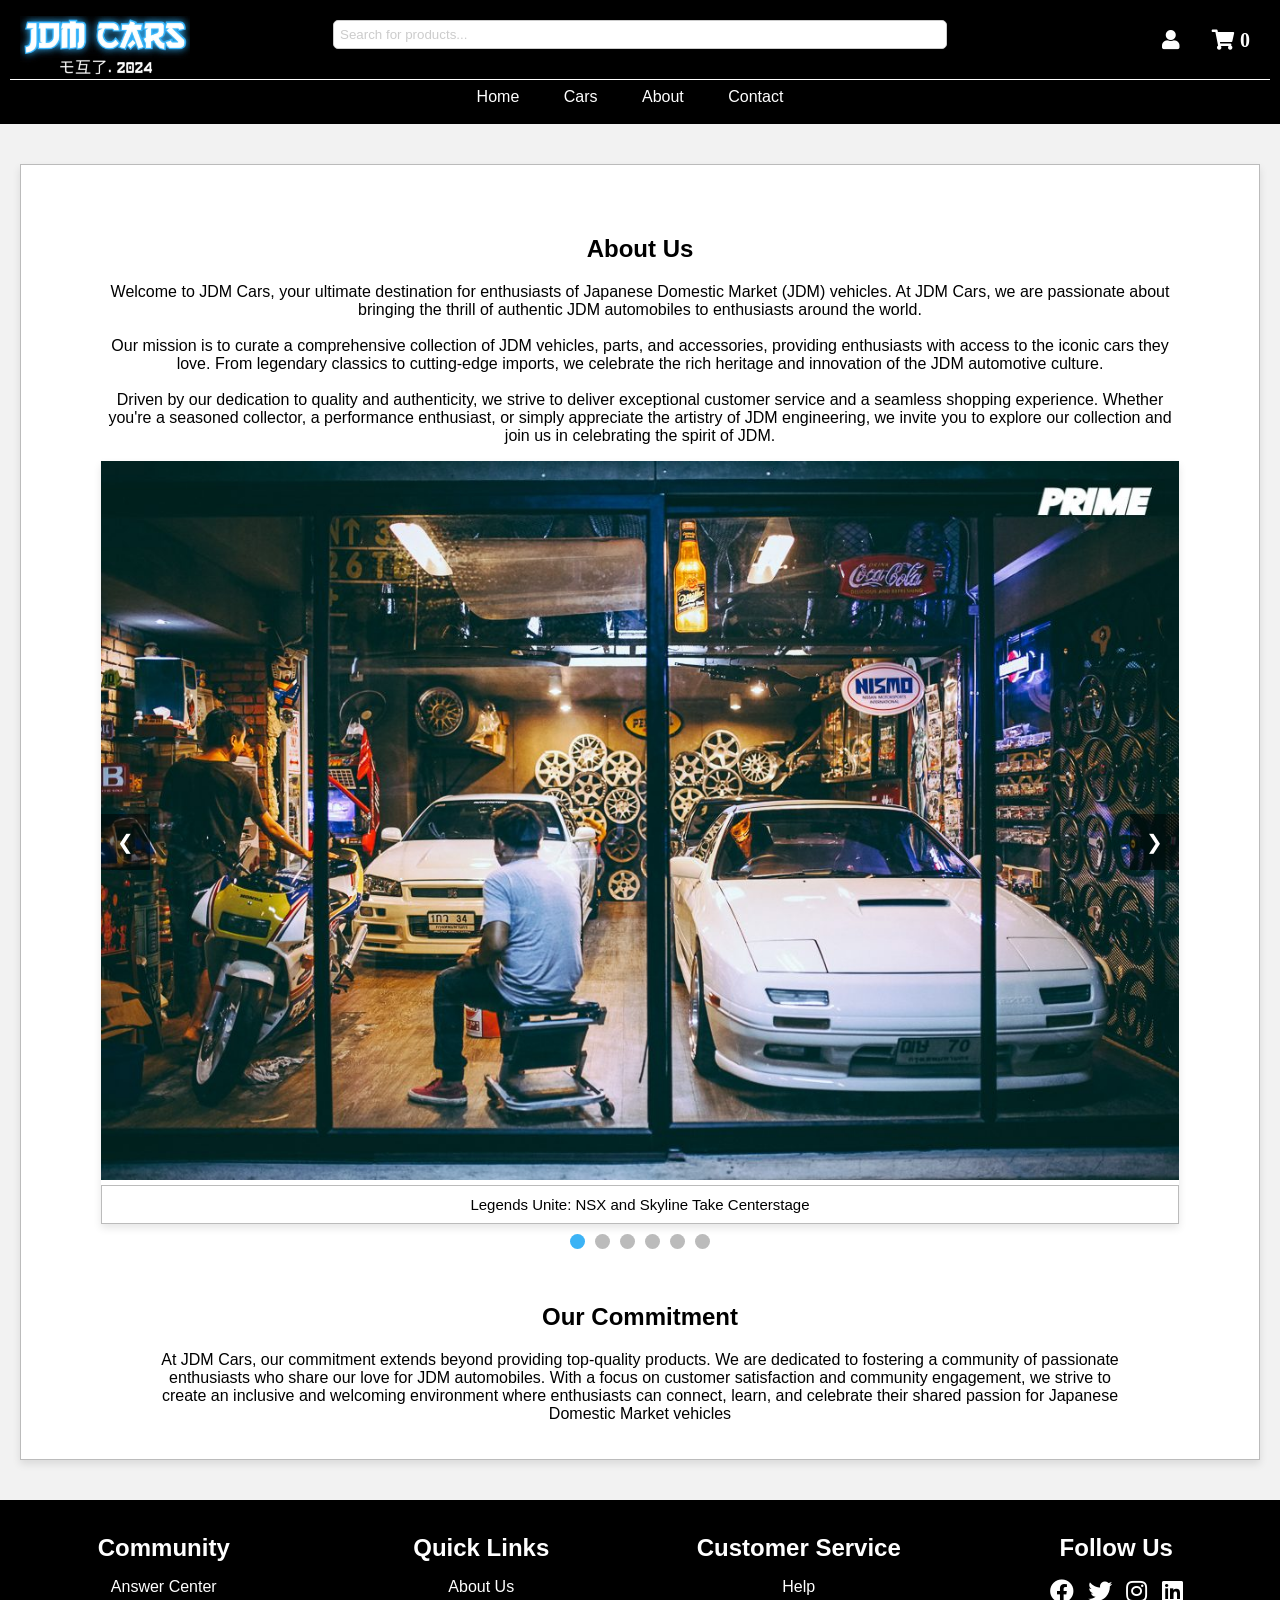
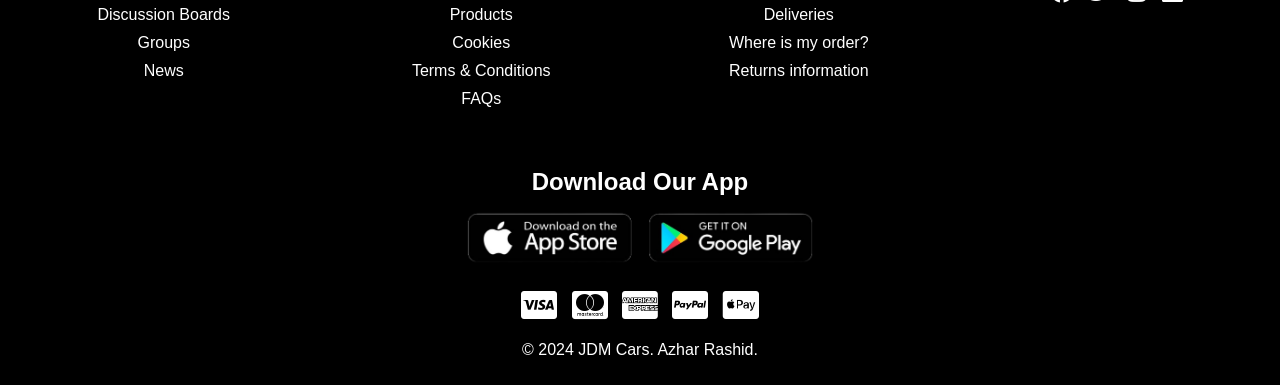
==== commit 868e6239: "a" ====
--- a/about.html
+++ b/about.html
@@ -20,6 +20,7 @@
             <i class="fas fa-user icon" id="account-icon" onclick="redirectToAccountPage()"></i>
             <i class="fas fa-shopping-cart icon" id="cart-icon" onclick="redirectToCheckout()"></i>
        </div>
+       <div class="line"></div>
         <nav>
             <ul>
                 <li><a href="home.html">Home</a></li>
@@ -35,7 +36,8 @@
         <section class="about-section">
             <div class="about-content">
                 <h2>About Us</h2>
-                <p>Welcome to JDM Cars, your ultimate destination for enthusiasts of Japanese Domestic Market (JDM) vehicles. At JDM Cars, we are passionate about bringing the thrill of authentic JDM automobiles to enthusiasts around the world. <br><br> Our mission is to curate a comprehensive collection of JDM vehicles, parts, and accessories, providing enthusiasts with access to the iconic cars they love. From legendary classics to cutting-edge imports, we celebrate the rich heritage and innovation of the JDM automotive culture. <br><br> Driven by our dedication to quality and authenticity, we strive to deliver exceptional customer service and a seamless shopping experience. Whether you're a seasoned collector, a performance enthusiast, or simply appreciate the artistry of JDM engineering, we invite you to explore our collection and join us in celebrating the spirit of JDM.      </div>
+                <p>Welcome to JDM Cars, your ultimate destination for enthusiasts of Japanese Domestic Market (JDM) vehicles. At JDM Cars, we are passionate about bringing the thrill of authentic JDM automobiles to enthusiasts around the world. <br><br> Our mission is to curate a comprehensive collection of JDM vehicles, parts, and accessories, providing enthusiasts with access to the iconic cars they love. From legendary classics to cutting-edge imports, we celebrate the rich heritage and innovation of the JDM automotive culture. <br><br> Driven by our dedication to quality and authenticity, we strive to deliver exceptional customer service and a seamless shopping experience. Whether you're a seasoned collector, a performance enthusiast, or simply appreciate the artistry of JDM engineering, we invite you to explore our collection and join us in celebrating the spirit of JDM.      
+            </div>
         </section>
         
         <div class="slideshow-container">
--- a/css/styles.css
+++ b/css/styles.css
@@ -16,16 +16,6 @@
     overflow: hidden; /* Ensure the overlay covers the entire header */
 }
 
-.header-overlay {
-    position: absolute;
-    top: 0;
-    left: 0;
-    width: 100%;
-    height: 100%;
-    background-color: rgba(0, 0, 0, 0.450); /* Semi-transparent black */
-    z-index: 0; /* Ensure the overlay is behind the text */
-}
-
 .header-content {
     position: relative;
     display: flex;
@@ -40,6 +30,7 @@
     align-items: center;
     justify-content:center; /* Center horizontally */
     position: relative;
+    margin-bottom: 20px;
 }
 
 .search-bar input[type="text"] {
@@ -71,12 +62,12 @@
         max-width:150px;
         height: auto;
         position: static;
-        margin-bottom: 10px;
+        margin-bottom: 3px;
     }
 
     .search-bar {
         justify-content: center;
-        margin-bottom: 10px; 
+        margin-bottom: 17px; 
         width: 100%;/* Align items to the start for smaller screens */
     }
 
@@ -108,7 +99,7 @@
         max-width:120px;
         height: auto;
         position: static;
-        margin-bottom: 10px;
+        top: 10px;
     }
 
     .search-bar {
@@ -118,7 +109,7 @@
     }
 
     .search-bar input[type="text"] {
-        max-width: 130px;
+        max-width: 120px;
     }
 
     #account-icon,
@@ -176,7 +167,7 @@
     height: auto; /* Maintain aspect ratio */
     position: absolute; /* Position absolutely */
     left: 10px; /* Adjust the left position to your preference */
-    top: 10px; /* Adjust the top position to your preference */
+    bottom: 2px; /* Adjust the top position to your preference */
     z-index: 1; /* Ensure it stays above other elements */
 }
 
@@ -198,6 +189,10 @@
     height: auto; /* Allow the header height to adjust based on its content */
 }
 
+.line {
+    border-top: 1px solid #ffffff; /* Adjust the color and thickness of the line */
+}
+
 nav {
     position: relative; /* Ensure that nav is positioned relative */
     z-index: 1; /* Set a z-index value for the nav */
@@ -208,6 +203,8 @@
     padding: 0;
     z-index: 1000;
     position: relative;
+    margin-top: 8px;
+    margin-bottom: 8px/* Adjust the margin-bottom value to reduce spacing */
 }
 
 nav ul li {
@@ -255,6 +252,7 @@
 
 #account-icon {
     font-size: 20px; /* Increase the font size */
+    margin-bottom: 10px;
     right: 80px; /* Distance from the right edge */ /* Add some space to the right */
     cursor: pointer; /* Add cursor pointer to indicate interactivity */
     float: right; /* Align to the right */
@@ -263,6 +261,7 @@
 
 #cart-icon {
     font-size: 20px; /* Increase the font size */
+    margin-bottom: 10px;
     right: 10px; /* Distance from the right edge */ /* Add some space to the right */
     cursor: pointer; /* Add cursor pointer to indicate interactivity */
     float: right; /* Align to the right */
@@ -285,16 +284,6 @@
     overflow: hidden; /* Ensure the overlay covers the entire header */
 }
 
-.footer-overlay {
-    position: absolute;
-    top: 0;
-    left: 0;
-    width: 100%;
-    height: 100%;
-    background-color: rgba(0, 0, 0, 0.450); /* Semi-transparent black */
-    z-index: 0; /* Ensure the overlay is behind the text */
-}
-
 .footer-content {
     position: relative;
     z-index: 1; /* Ensure the text is above the overlay */
@@ -633,7 +622,7 @@
     }
   }
 
-.home-button{
+.intro-button{
     animation: FadeIn 1s ease-in-out forwards;
     opacity: 0; /* Add a delay of 1 second */
     animation-delay: 1.5s;
@@ -723,7 +712,8 @@
     resize: vertical;
 }
 
-.btn,
+.intro-button,
+.home-button,
 .cars-button,
 .add-to-cart-btn,
 #contact-form button,
@@ -741,7 +731,8 @@
     box-shadow: 0 2px 4px rgba(0, 0, 0, 0.1);
 }
 
-.btn:hover,
+.intro-button:hover,
+.home-button:hover,
 .cars-button:hover,
 .add-to-cart-btn:hover,
 #contact-form button:hover,
@@ -750,7 +741,8 @@
     background-color: #555;
 }
 
-.btn:focus,
+.intro-button:focus,
+.home-button:focus,
 .cars-button:focus,
 .add-to-cart-btn:focus,
 #contact-form button:focus,
@@ -1016,26 +1008,80 @@
 }
 
 .about-container,
-.home-container {
+.home-container,
+.home-container1,
+.dashboard-container {
     margin-top: 20px;
     padding: 20px;
     text-align: center;
     margin-bottom: 20px; /* Add margin to the bottom of each product */
     background-color: white;
     box-shadow: 0 4px 8px rgba(0, 0, 0, 0.1);
+    border: 1px solid #bbb;
     overflow: hidden;
 }
 
 .about-content,
 .commitment-section,
-.intro-content,
-.soon-content,
-.feature,
-.review-content {
+.review-content,
+.dashboard-content {
     position: relative;
     max-width: 90%; 
     margin: 0 auto;
     margin-top: 50px;
+}
+
+.features {
+    display: flex;
+    justify-content: space-between;
+    margin-top: 10px;
+    width: calc(100vw + 40px); /* Calculate width including padding */
+    margin-left: -20px; /* Compensate for negative margin */
+    margin-right: -20px; /* Compensate for negative margin */
+}
+
+.feature-box {
+    flex: 1;
+    padding: 10px;
+    background-color: white;
+    border: 1px solid #ccc;
+    box-sizing: border-box;
+    display: flex;
+    align-items: center; /* Align items vertically */
+}
+
+.feature-box div {
+    flex-grow: 1; /* Fill remaining space */
+    text-align: center;
+}
+
+.feature-box h3 {
+    margin-top: 0;
+    margin-bottom: 5px;
+    font-size: 16px; /* Adjust font size */
+}
+
+.feature-box p {
+    margin: 0;
+    font-size: 14px; /* Adjust font size */
+}
+
+.home-container1 {
+    display: flex;
+    width: calc(100vw + 40px); /* Calculate width including padding */
+    margin-top: 10px;
+    margin-left: -20px; /* Compensate for negative margin */
+    margin-right: -20px; /* Compensate for negative margin */
+}
+
+.coming-soon {
+    flex: 1;
+    display: flex; /* Use flexbox */
+    max-width: 90%; 
+    flex-direction: column; /* Arrange items vertically */
+    justify-content: center; /* Center items vertically */
+    text-align: center; /* Center the text content horizontally */
+    padding-right: 20px; /* Optional: Add spacing between sections */
 }
 
 .slideshow-container {
@@ -1044,6 +1090,33 @@
     margin: 0 auto; /* Center the slideshow horizontally */
     overflow: hidden;
     box-shadow: 0 4px 8px rgba(0, 0, 0, 0.1);
+}
+
+.slideshow-container1 {
+   position: relative;
+    width: 50%; /* Adjust width of slideshow container */
+    margin: 0 auto; /* Center the slideshow horizontally */
+    overflow: hidden;
+}
+
+.slideshow1 {
+    position: relative; /* Ensure position context for absolute positioning */
+}
+
+.slideshow1 .image-container {
+    position: relative; /* Ensure position context for absolute positioning */
+}
+
+.slideshow1 .textbox {
+    position: absolute;
+    top: 0;
+    right: 0;
+    width: 50%; /* Adjust width of text box */
+    height: 100%; /* Make text box take up full height of slideshow */
+    background-color: rgba(255, 255, 255, 0.8); /* Optional: Add background color with transparency */
+    padding: 20px; /* Optional: Add padding for spacing */
+    box-sizing: border-box; /* Ensure padding is included in width */
+    overflow-y: auto; /* Enable vertical scrolling if content overflows */
 }
 
 .image-container {
@@ -1107,6 +1180,45 @@
     background-color: #3CB3F5;
 }
 
-
-
-
+.home-content {
+    position: relative;
+    width: calc(100% + 40px); /* Calculate width including padding */
+    margin-left: -20px; /* Compensate for negative margin */
+    margin-right: -20px; /* Compensate for negative margin */
+    height: auto; /* Adjust as needed */
+    padding: 0; /* Remove padding */
+    margin-top: -20px;
+}
+
+.image-container-home {
+    position: relative;
+    width: 100%;
+    height: 100vh; /* Fill the entire viewport height */
+    overflow: hidden; /* Hide overflow */
+}
+
+.image-container-home img {
+    width: 100%;
+    height: 100%; /* Ensure the image fills the container */
+    object-fit: cover;
+}
+
+.text-container-home {
+    position: absolute;
+    top: 50%;
+    left: 50%;
+    transform: translate(-50%, -50%);
+    text-align: center;
+    color: white; /* Adjust text color as needed */
+}
+
+.text-container-home h2 {
+    font-size: 32px; /* Adjust font size as needed */
+    font-weight: bold; /* Specify the font weight */
+    text-shadow: 2px 2px 4px rgba(0, 0, 0, 0.5);
+}
+
+.text-container-home p {
+    font-size: 18px; /* Adjust font size as needed */
+    text-shadow: 1px 1px 2px rgba(0, 0, 0, 0.5);
+}
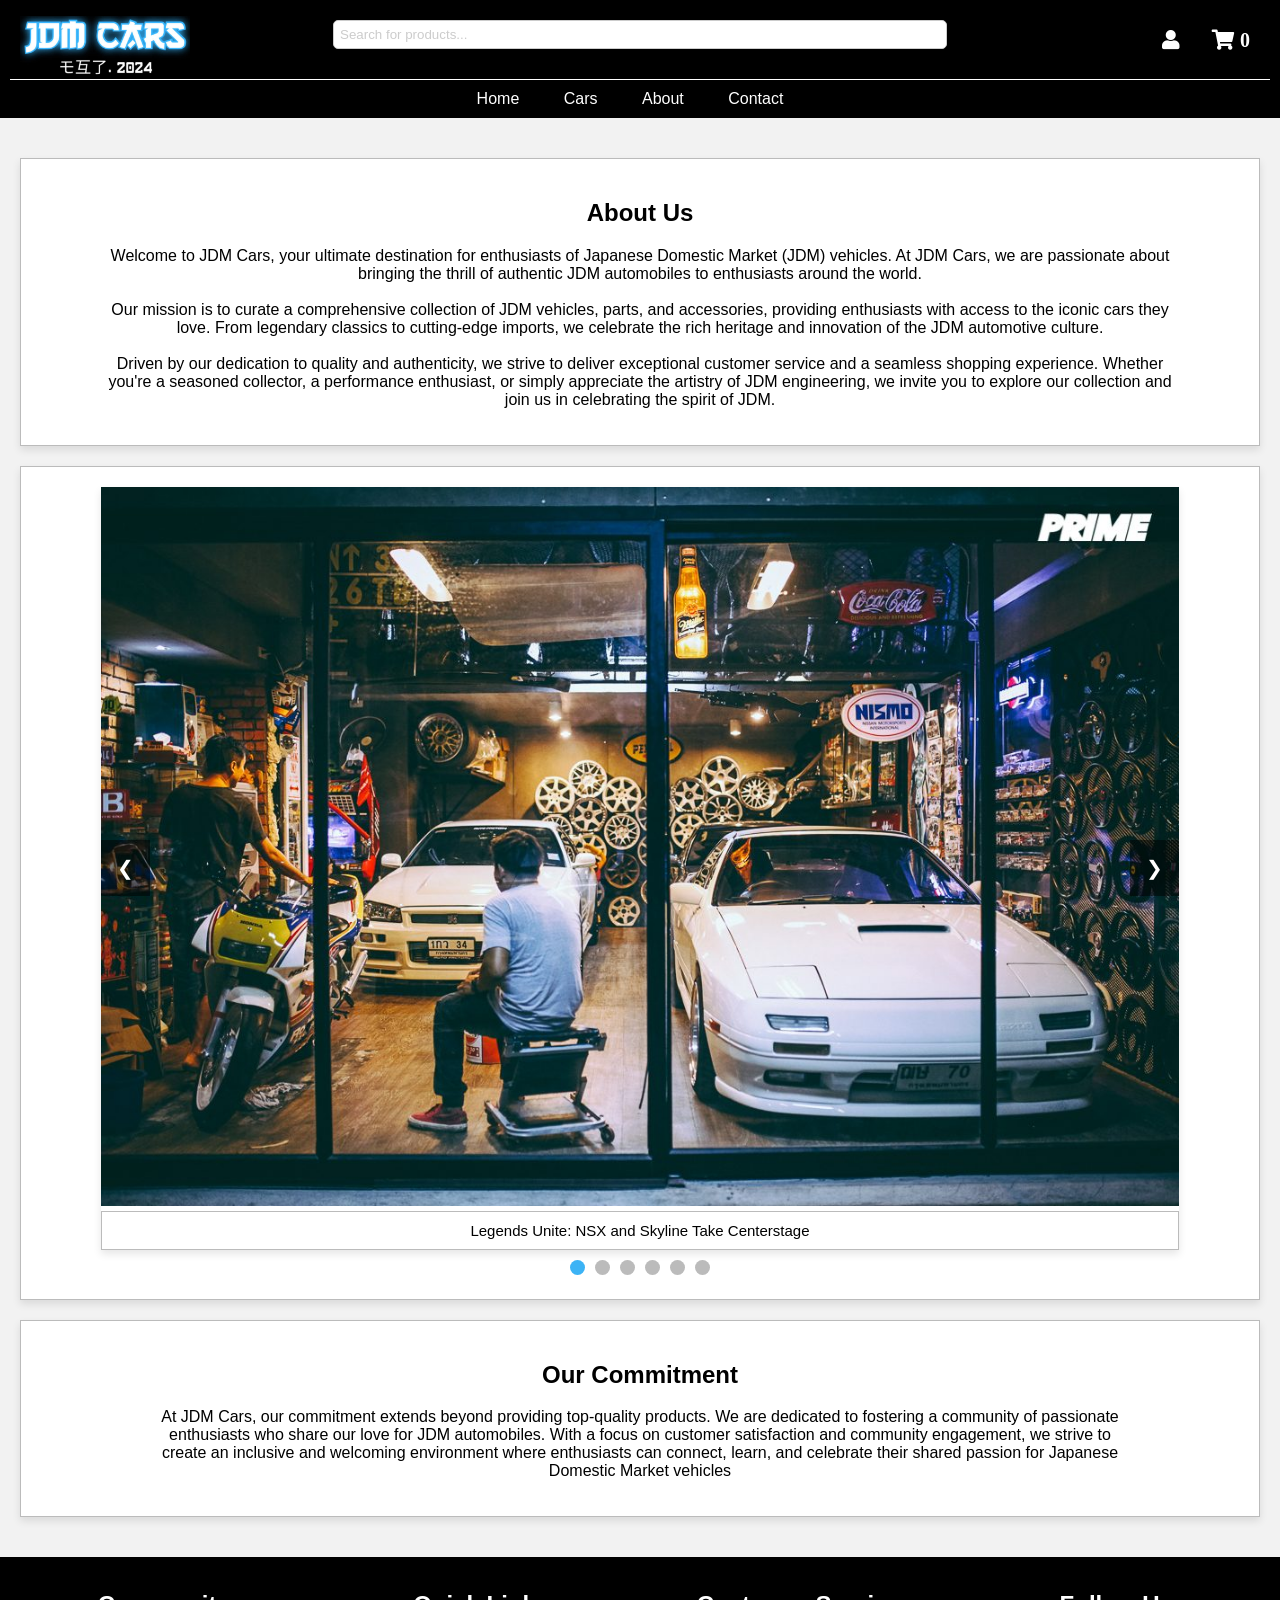
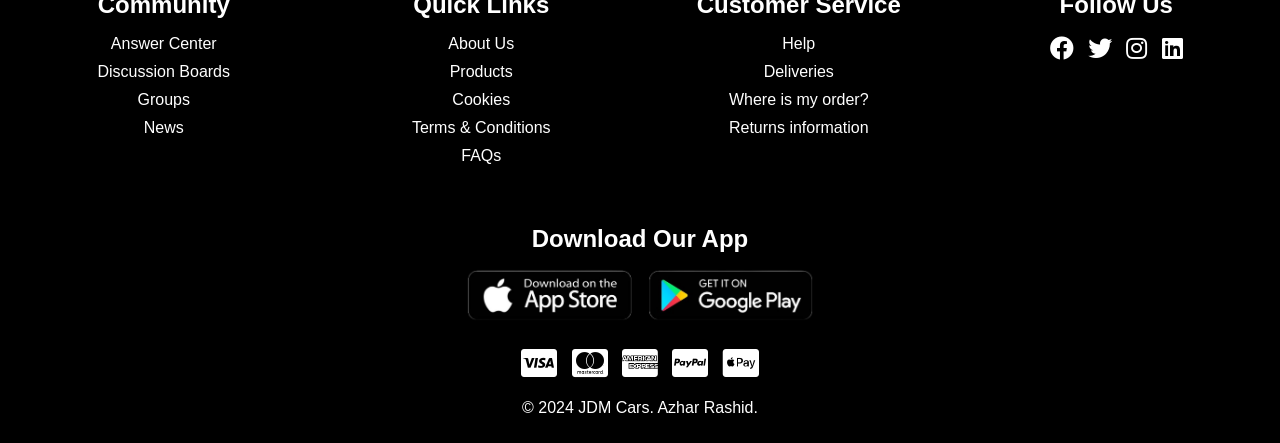
==== commit 55c3f5ab: "a" ====
--- a/about.html
+++ b/about.html
@@ -39,7 +39,9 @@
                 <p>Welcome to JDM Cars, your ultimate destination for enthusiasts of Japanese Domestic Market (JDM) vehicles. At JDM Cars, we are passionate about bringing the thrill of authentic JDM automobiles to enthusiasts around the world. <br><br> Our mission is to curate a comprehensive collection of JDM vehicles, parts, and accessories, providing enthusiasts with access to the iconic cars they love. From legendary classics to cutting-edge imports, we celebrate the rich heritage and innovation of the JDM automotive culture. <br><br> Driven by our dedication to quality and authenticity, we strive to deliver exceptional customer service and a seamless shopping experience. Whether you're a seasoned collector, a performance enthusiast, or simply appreciate the artistry of JDM engineering, we invite you to explore our collection and join us in celebrating the spirit of JDM.      
             </div>
         </section>
+        </div>
         
+        <div class="about-container">
         <div class="slideshow-container">
             <div class="image-container" id="slideshow1">
                 <img src="images/garage1.jpg" alt="Legends Unite: NSX and Skyline Take Centerstage">
@@ -54,7 +56,9 @@
             <a class="next" onclick="plusSlides(1, 'slideshow1')">&#10095;</a>
         </div>
         <div class="dot-container" id="dot-container1"></div>
+        </div>
 
+        <div class="about-container">
         <section class="commitment-section">
             <div class="commitment-section">
                 <h2>Our Commitment</h2>
--- a/css/styles.css
+++ b/css/styles.css
@@ -1,3 +1,7 @@
+html {
+    scroll-behavior:smooth;
+}
+
 body {
     font-family: Arial, sans-serif;
     background-color: #f2f2f2;
@@ -203,8 +207,8 @@
     padding: 0;
     z-index: 1000;
     position: relative;
-    margin-top: 8px;
-    margin-bottom: 8px/* Adjust the margin-bottom value to reduce spacing */
+    margin-top: 10px;
+    margin-bottom: 0px/* Adjust the margin-bottom value to reduce spacing */
 }
 
 nav ul li {
@@ -429,11 +433,34 @@
     position: relative;
 }
 
-.dropdown-label {
-    flex: 1; /* Take up remaining space */
-    text-align: center; /* Center the text */
-    font-size: 30px;
-    font-weight: bold;
+.body-header {
+    display: flex; /* Use flexbox to align items horizontally */
+    justify-content: space-between;
+    align-items: center; /* Center items vertically */
+}
+
+.page-numbers ul {
+    list-style-type: none;
+    padding: 0;
+    text-align: center;
+}
+
+.page-numbers li {
+    display: inline;
+    margin-right: -5px;
+}
+
+.page-numbers a {
+    text-decoration: none;
+    color: black;
+    padding: 5px 10px; /* Adjust padding to add spacing around the text */
+    background-color: white;
+}
+
+.page-numbers a:hover {
+    text-decoration: underline;
+    background-color: #3CB3F5;
+    border: none;
 }
 
 .fade-animation {
@@ -633,6 +660,25 @@
     justify-content: center; /* Center the items horizontally */
     max-width: 1100px; /* Set the maximum width of the container */
     margin: 0 auto; /* Center the container horizontally */
+}
+
+@media only screen and (max-width: 500px) {
+    .contact-container {
+        flex-direction: column; /* Maintain row layout on smaller screens */
+    }
+
+    .company-address,
+    #form-container {
+        max-width: 100%; /* Full width for each item on smaller screens */
+    }
+
+    .company-address h3 {
+        margin-top: 15px !important;
+    }
+
+    .company-address p {
+        margin-bottom: 0; /* Remove bottom margin for the paragraph */
+    }
 }
 
 .company-address {
@@ -752,11 +798,10 @@
     box-shadow: 0 0 0 2px rgba(0, 123, 255, 0.5); /* Add blue border on focus */
 }
 
-.container {
+.checkout-container {
     max-width: 800px;
     margin: 0 auto;
-    padding: 20px;
-    border-radius: 10px;
+    padding: 10px;
 }
 
 .order-summary {
@@ -1028,14 +1073,12 @@
     position: relative;
     max-width: 90%; 
     margin: 0 auto;
-    margin-top: 50px;
 }
 
 .features {
     display: flex;
     justify-content: space-between;
-    margin-top: 10px;
-    width: calc(100vw + 40px); /* Calculate width including padding */
+    width: calc(100% + 40px); /* Calculate width including padding */
     margin-left: -20px; /* Compensate for negative margin */
     margin-right: -20px; /* Compensate for negative margin */
 }
@@ -1068,7 +1111,7 @@
 
 .home-container1 {
     display: flex;
-    width: calc(100vw + 40px); /* Calculate width including padding */
+    width: 100%; /* Calculate width including padding */
     margin-top: 10px;
     margin-left: -20px; /* Compensate for negative margin */
     margin-right: -20px; /* Compensate for negative margin */
@@ -1097,6 +1140,26 @@
     width: 50%; /* Adjust width of slideshow container */
     margin: 0 auto; /* Center the slideshow horizontally */
     overflow: hidden;
+}
+
+
+@media only screen and (max-width: 768px),
+       only screen and (max-width: 500px) {
+    .home-container1 {
+        /* Adjust layout for smaller screens */
+        flex-direction: column; /* Stack items vertically */
+        align-items: center; /* Center items horizontally */
+    }
+
+    .coming-soon {
+        /* Adjust layout for smaller screens */
+        width: 100% /* Center the content horizontally */
+    }
+
+    .slideshow-container1 {
+        /* Adjust layout for smaller screens */
+        width: 100% ; /* Adjust the width as needed */
+    }
 }
 
 .slideshow1 {
@@ -1123,6 +1186,16 @@
     display: flex;
     flex-wrap: wrap; /* Allow images to wrap within the container */
     justify-content: center; /* Center the images horizontally */
+}
+
+.overlay2 {
+    position: absolute;
+    top: 0;
+    left: 0;
+    width: 100%;
+    height: 100%;
+    background-color: rgba(0, 0, 0, 0.25); /* Adjust the opacity as needed */
+    pointer-events: none; /* Allow clicks to pass through the overlay */
 }
 
 .image-container img {
@@ -1205,7 +1278,7 @@
 
 .text-container-home {
     position: absolute;
-    top: 50%;
+    top: 52%;
     left: 50%;
     transform: translate(-50%, -50%);
     text-align: center;
@@ -1216,9 +1289,50 @@
     font-size: 32px; /* Adjust font size as needed */
     font-weight: bold; /* Specify the font weight */
     text-shadow: 2px 2px 4px rgba(0, 0, 0, 0.5);
-}
+    opacity: 0;
+    animation: slideInText 1s ease-in-out forwards;}
 
 .text-container-home p {
     font-size: 18px; /* Adjust font size as needed */
     text-shadow: 1px 1px 2px rgba(0, 0, 0, 0.5);
-}
+    opacity: 0;
+    animation: slideInText 1s ease-in-out forwards;
+}
+
+.cars-button {
+    opacity: 0;
+    animation: slideInText 1s ease-in-out forwards; /* Maintain the end state after animation */
+    animation-delay: 1s;
+}
+
+@keyframes slideInText {
+    0% {
+      opacity: 0;
+      transform: translateY(-50px);
+    }
+    100% {
+      opacity: 1;
+      transform: translateY(0);
+    }
+  }
+
+.button-container {
+    display: flex;
+    flex-direction: column;
+    align-items: center; /* Center items horizontally */
+}
+
+.cars-button {
+    /* Your existing styles for the cars button */
+    margin-bottom: 100px; /* Add some spacing between buttons */
+}
+
+.scroll-button {
+    color: #fff;
+    text-decoration: none;
+    text-shadow: 1px 1px 2px rgba(0, 0, 0, 0.5);
+    opacity: 0;
+    animation: slideInText 1s ease-in-out forwards; /* Maintain the end state after animation */
+    animation-delay: 1.5s;
+}
+
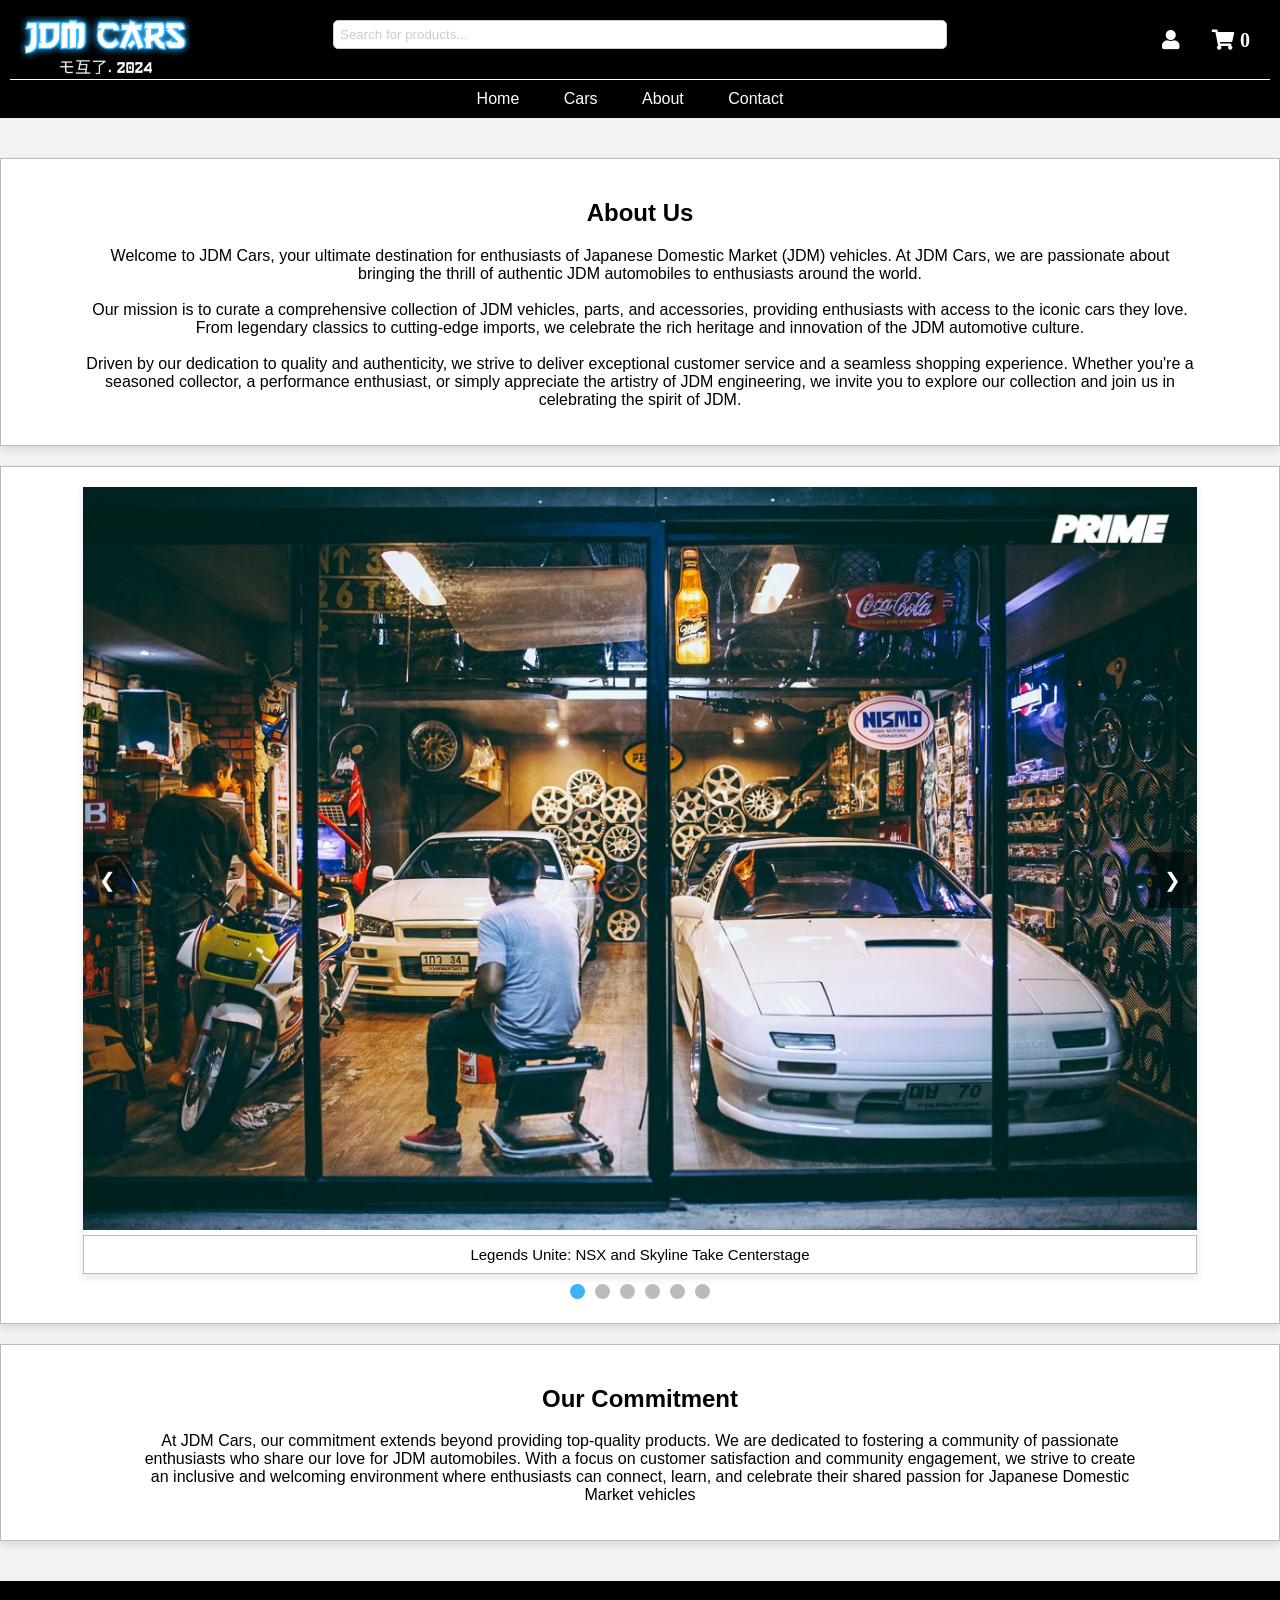
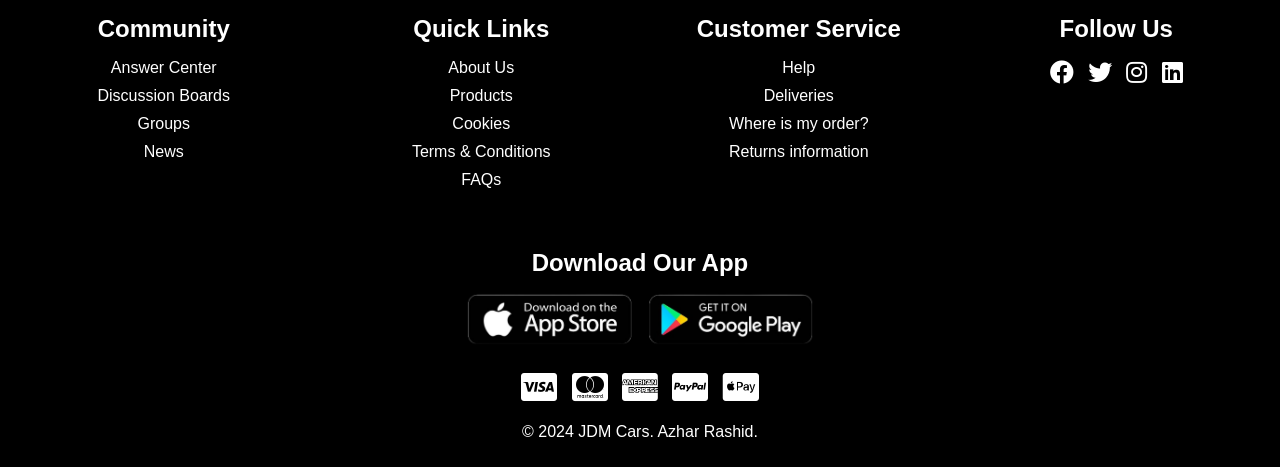
==== commit 9da3346d: "Added comments & changes to formatting" ====
--- a/about.html
+++ b/about.html
@@ -9,18 +9,16 @@
 </head>
 <body>
     <header>
-        <div class="header-overlay"></div>
         <div class="header-content">
-        <a href="index.html"><img src="images/logo.png" class ="header-logo"></a>
-        <div class="search-bar">
-            <input type="text" id="search-input" placeholder="Search for products...">
-            <div id="search-results" class="search-results"></div>
-        </div>
-        <body>
+            <a href="index.html"><img src="images/logo.png" class ="header-logo"></a>
+            <div class="search-bar">
+                <input type="text" id="search-input" placeholder="Search for products...">
+                <div id="search-results" class="search-results"></div>
+            </div>
             <i class="fas fa-user icon" id="account-icon" onclick="redirectToAccountPage()"></i>
             <i class="fas fa-shopping-cart icon" id="cart-icon" onclick="redirectToCheckout()"></i>
-       </div>
-       <div class="line"></div>
+        </div>
+        <div class="line"></div>
         <nav>
             <ul>
                 <li><a href="home.html">Home</a></li>
@@ -31,14 +29,15 @@
         </nav>
     </header>
     <main>
-        <div class="fade-animation">
+
+    <div class="fade-animation">
         <div class="about-container">
-        <section class="about-section">
-            <div class="about-content">
-                <h2>About Us</h2>
-                <p>Welcome to JDM Cars, your ultimate destination for enthusiasts of Japanese Domestic Market (JDM) vehicles. At JDM Cars, we are passionate about bringing the thrill of authentic JDM automobiles to enthusiasts around the world. <br><br> Our mission is to curate a comprehensive collection of JDM vehicles, parts, and accessories, providing enthusiasts with access to the iconic cars they love. From legendary classics to cutting-edge imports, we celebrate the rich heritage and innovation of the JDM automotive culture. <br><br> Driven by our dedication to quality and authenticity, we strive to deliver exceptional customer service and a seamless shopping experience. Whether you're a seasoned collector, a performance enthusiast, or simply appreciate the artistry of JDM engineering, we invite you to explore our collection and join us in celebrating the spirit of JDM.      
-            </div>
-        </section>
+            <section class="about-section">
+                <div class="about-content">
+                    <h2>About Us</h2>
+                    <p>Welcome to JDM Cars, your ultimate destination for enthusiasts of Japanese Domestic Market (JDM) vehicles. At JDM Cars, we are passionate about bringing the thrill of authentic JDM automobiles to enthusiasts around the world. <br><br> Our mission is to curate a comprehensive collection of JDM vehicles, parts, and accessories, providing enthusiasts with access to the iconic cars they love. From legendary classics to cutting-edge imports, we celebrate the rich heritage and innovation of the JDM automotive culture. <br><br> Driven by our dedication to quality and authenticity, we strive to deliver exceptional customer service and a seamless shopping experience. Whether you're a seasoned collector, a performance enthusiast, or simply appreciate the artistry of JDM engineering, we invite you to explore our collection and join us in celebrating the spirit of JDM.      
+                </div>
+            </section>
         </div>
         
         <div class="about-container">
@@ -59,19 +58,20 @@
         </div>
 
         <div class="about-container">
-        <section class="commitment-section">
-            <div class="commitment-section">
-                <h2>Our Commitment</h2>
-                <p>At JDM Cars, our commitment extends beyond providing top-quality products. We are dedicated to fostering a community of passionate enthusiasts who share our love for JDM automobiles. With a focus on customer satisfaction and community engagement, we strive to create an inclusive and welcoming environment where enthusiasts can connect, learn, and celebrate their shared passion for Japanese Domestic Market vehicles</p>
-            </div>
-        </section>
+            <section class="commitment-section">
+                <div class="commitment-section">
+                    <h2>Our Commitment</h2>
+                    <p>At JDM Cars, our commitment extends beyond providing top-quality products. We are dedicated to fostering a community of passionate enthusiasts who share our love for JDM automobiles. With a focus on customer satisfaction and community engagement, we strive to create an inclusive and welcoming environment where enthusiasts can connect, learn, and celebrate their shared passion for Japanese Domestic Market vehicles</p>
+                </div>
+            </section>
         </div>
-        </div>
+    </div>
     </main>
+
     <footer>
-        <div class="footer-overlay"></div>
-        <div class="footer-content">
-        <div class="footer-sections-container">
+    <div class="footer-overlay"></div>
+    <div class="footer-content">
+    <div class="footer-sections-container">
         <div class="footer-section community">
             <h3>Community</h3>
             <ul>
--- a/css/styles.css
+++ b/css/styles.css
@@ -132,16 +132,30 @@
 
 
 .search-results {
-    position: absolute;
-    top: calc(100% + 10px); /* Position below the search input */ /* Position at the left edge of the viewport */
+    position: fixed;
+    top: 80px;
+    left: 0;
     width: 100%;
-    max-width: 500px; /* Take up full width */
-    background-color: #fff; /* Background color */
-    border: 1px solid #ccc; /* Border */
-    border-top: none; /* Remove top border to avoid double border */
-    box-shadow: 0 2px 4px rgba(0, 0, 0, 0.1); /* Add shadow for depth */
-    display: none; /* Hide initially */
-    z-index:9999;
+    background-color: #fff;
+    box-shadow: 0 2px 5px rgba(0, 0, 0, 0.1); /* Add shadow for a floating effect */
+    z-index: 999; /* Ensure it's above other content */
+}
+
+@media screen and (max-width: 768px) {
+    .search-results {
+        top: 75px; /* Adjust top position for smaller screens */
+    }
+}
+
+@media screen and (max-width: 500px) {
+    .search-results {
+        top: 67px; /* Adjust top position for smaller screens */
+    }
+}
+
+.highlight {
+    background-color: yellow;
+    /* Add other styles to customize the appearance of the highlighted text */
 }
 
 .search-item {
@@ -205,10 +219,15 @@
 nav ul {
     list-style-type: none;
     padding: 0;
-    z-index: 1000;
+    z-index: 998;
     position: relative;
     margin-top: 10px;
     margin-bottom: 0px/* Adjust the margin-bottom value to reduce spacing */
+}
+
+nav.hidden ul {
+    opacity: 0;
+    pointer-events: none; /* Disable pointer events */
 }
 
 nav ul li {
@@ -517,7 +536,7 @@
 .product-container {
     display: flex;
     margin-top: 20px;
-    padding: 20px;
+    padding: 10px;
     margin-bottom: 20px; /* Add margin to the bottom of each product */
     background-color: white;
     box-shadow: 0 4px 8px rgba(0, 0, 0, 0.1);
@@ -673,7 +692,7 @@
     }
 
     .company-address h3 {
-        margin-top: 15px !important;
+        margin-top: 10px !important;
     }
 
     .company-address p {
@@ -801,7 +820,7 @@
 .checkout-container {
     max-width: 800px;
     margin: 0 auto;
-    padding: 10px;
+    margin-top: 20px;
 }
 
 .order-summary {
@@ -1075,6 +1094,12 @@
     margin: 0 auto;
 }
 
+.about-container,
+.home-container {
+    margin-left: -20px; /* Compensate for negative margin */
+    margin-right: -20px; /* Compensate for negative margin */
+}
+
 .features {
     display: flex;
     justify-content: space-between;
@@ -1112,7 +1137,6 @@
 .home-container1 {
     display: flex;
     width: 100%; /* Calculate width including padding */
-    margin-top: 10px;
     margin-left: -20px; /* Compensate for negative margin */
     margin-right: -20px; /* Compensate for negative margin */
 }
@@ -1134,6 +1158,21 @@
     overflow: hidden;
     box-shadow: 0 4px 8px rgba(0, 0, 0, 0.1);
 }
+
+.slideshow-container-review {
+    position: relative;
+    max-width: 50%; /* Adjust the width as needed */
+    margin: 0 auto; /* Center the slideshow horizontally */
+    overflow: hidden;
+    box-shadow: 0 4px 8px rgba(0, 0, 0, 0.1);
+}
+
+@media only screen and (max-width: 500px) {
+    .slideshow-container-review {
+        max-width: 70%; /* Adjust the width as needed */
+    }
+}
+
 
 .slideshow-container1 {
    position: relative;
@@ -1182,7 +1221,8 @@
     overflow-y: auto; /* Enable vertical scrolling if content overflows */
 }
 
-.image-container {
+.image-container,
+.image-container-review {
     display: flex;
     flex-wrap: wrap; /* Allow images to wrap within the container */
     justify-content: center; /* Center the images horizontally */
@@ -1198,7 +1238,8 @@
     pointer-events: none; /* Allow clicks to pass through the overlay */
 }
 
-.image-container img {
+.image-container img,
+.image-container-review img {
     width: 100%;
 }
 
@@ -1324,7 +1365,7 @@
 
 .cars-button {
     /* Your existing styles for the cars button */
-    margin-bottom: 100px; /* Add some spacing between buttons */
+    margin-bottom: 50px; /* Add some spacing between buttons */
 }
 
 .scroll-button {
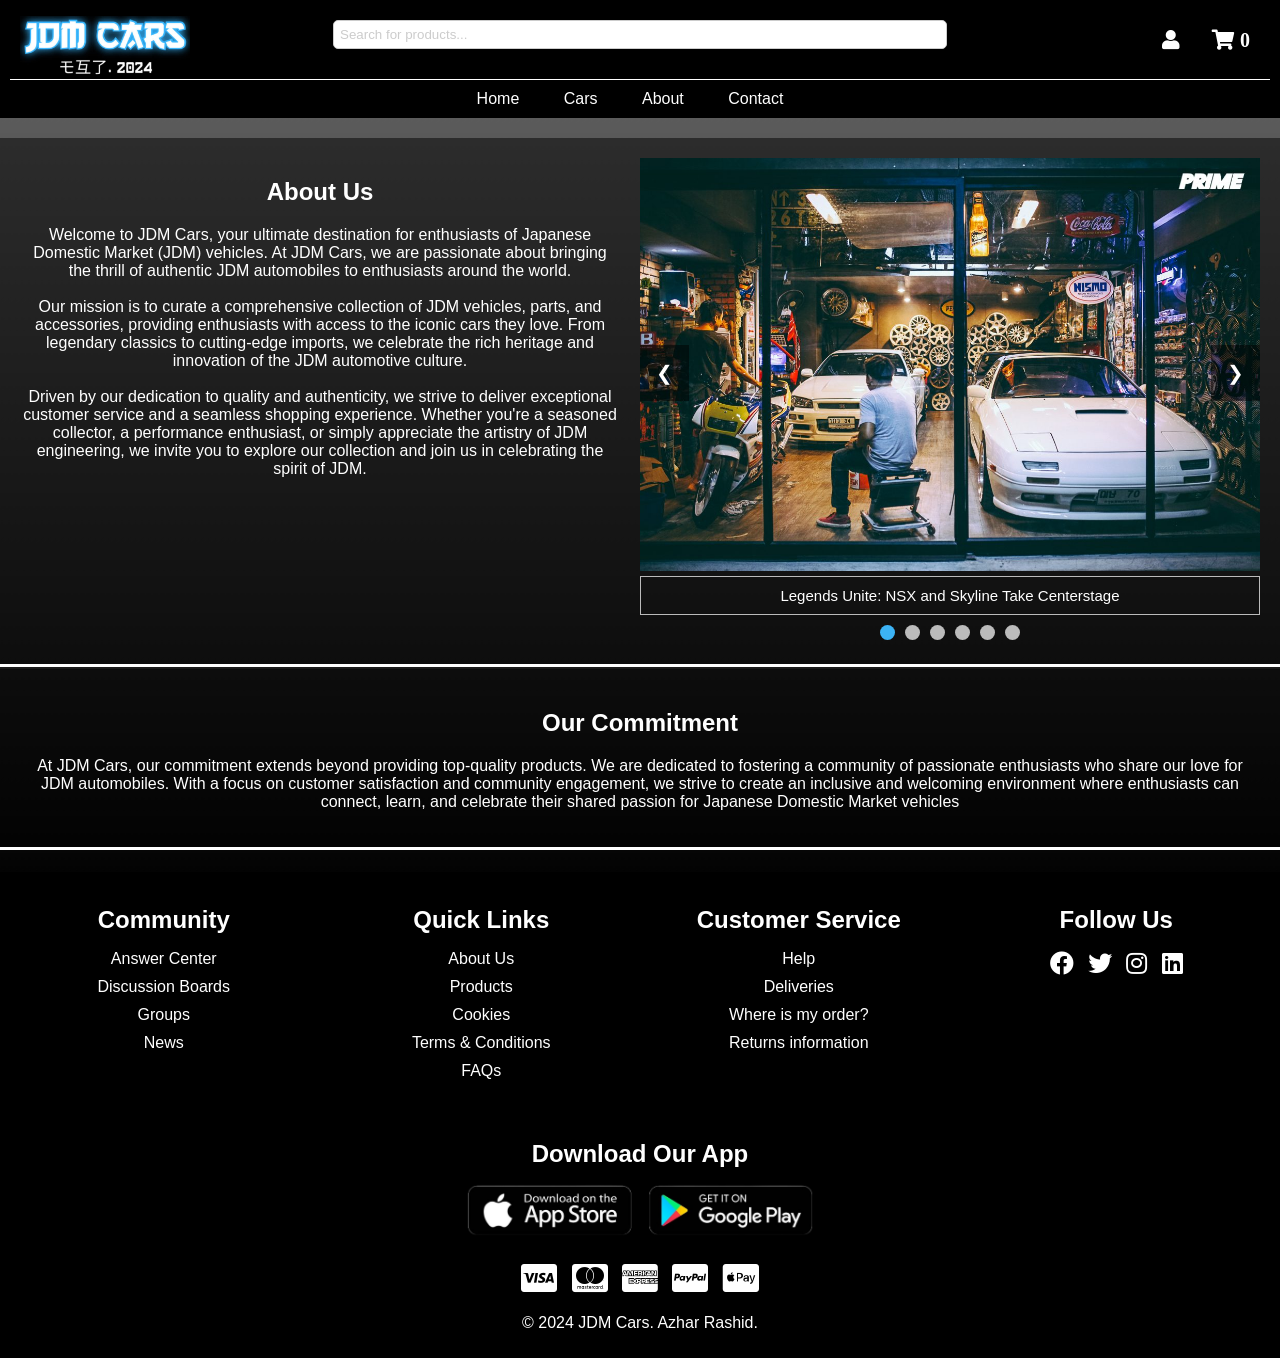
==== commit 8e80e476: "theme changes" ====
--- a/about.html
+++ b/about.html
@@ -29,7 +29,7 @@
         </nav>
     </header>
     <main>
-
+        
     <div class="fade-animation">
         <div class="about-container">
             <section class="about-section">
@@ -38,9 +38,7 @@
                     <p>Welcome to JDM Cars, your ultimate destination for enthusiasts of Japanese Domestic Market (JDM) vehicles. At JDM Cars, we are passionate about bringing the thrill of authentic JDM automobiles to enthusiasts around the world. <br><br> Our mission is to curate a comprehensive collection of JDM vehicles, parts, and accessories, providing enthusiasts with access to the iconic cars they love. From legendary classics to cutting-edge imports, we celebrate the rich heritage and innovation of the JDM automotive culture. <br><br> Driven by our dedication to quality and authenticity, we strive to deliver exceptional customer service and a seamless shopping experience. Whether you're a seasoned collector, a performance enthusiast, or simply appreciate the artistry of JDM engineering, we invite you to explore our collection and join us in celebrating the spirit of JDM.      
                 </div>
             </section>
-        </div>
         
-        <div class="about-container">
         <div class="slideshow-container">
             <div class="image-container" id="slideshow1">
                 <img src="images/garage1.jpg" alt="Legends Unite: NSX and Skyline Take Centerstage">
@@ -53,11 +51,12 @@
             <div class="textbox" id="textbox1"></div>
             <a class="prev" onclick="plusSlides(-1, 'slideshow1')">&#10094;</a>
             <a class="next" onclick="plusSlides(1, 'slideshow1')">&#10095;</a>
+            <div class="dot-container" id="dot-container1"></div>
         </div>
-        <div class="dot-container" id="dot-container1"></div>
         </div>
+    
 
-        <div class="about-container">
+        <div class="commitment-container">
             <section class="commitment-section">
                 <div class="commitment-section">
                     <h2>Our Commitment</h2>
@@ -65,6 +64,7 @@
                 </div>
             </section>
         </div>
+        
     </div>
     </main>
 
--- a/css/styles.css
+++ b/css/styles.css
@@ -4,7 +4,11 @@
 
 body {
     font-family: Arial, sans-serif;
-    background-color: #f2f2f2;
+    background-image: url('../images/background.jpg');
+    background-size: cover; /* Makes the background image cover the entire page */
+    background-repeat: no-repeat; /* Prevents the background image from repeating */
+    background-position: center; /* Centers the background image */
+    background-attachment: fixed; /* Keeps the background image fixed in place when scrolling */
     margin: 0;
     padding: 0;
 }
@@ -57,7 +61,7 @@
 }
 
 /* Media query for smaller screens */
-@media screen and (max-width: 768px) {
+@media screen and (max-width: 850px) {
     .header-content {
         flex-direction: column;
     }
@@ -92,6 +96,7 @@
         padding-top: 10px;
     }
 }
+
 
 @media screen and (max-width: 500px) {
     /* Add styles specific to iPhones and other mobile devices */
@@ -450,6 +455,7 @@
     justify-content: flex-end;
     font-size: 22px; /* Increase the font size */
     position: relative;
+    background-color: rgba(0, 0, 0, 0.500);
 }
 
 .body-header {
@@ -471,15 +477,17 @@
 
 .page-numbers a {
     text-decoration: none;
-    color: black;
     padding: 5px 10px; /* Adjust padding to add spacing around the text */
-    background-color: white;
+    background-color: rgba(0, 0, 0, 0.500);
+    color:white;
 }
 
 .page-numbers a:hover {
     text-decoration: underline;
-    background-color: #3CB3F5;
+    background-color: rgba(0, 0, 0, 0.200);
     border: none;
+    color: #3CB3F5;
+    transition: color 0.3s ease;
 }
 
 .fade-animation {
@@ -507,8 +515,14 @@
     padding: 20px;
     text-align: center;
     margin-bottom: 20px; /* Add margin to the bottom of each product */
-    background-color: white;
-    box-shadow: 0 4px 8px rgba(0, 0, 0, 0.1);
+    background-color: rgba(0, 0, 0, 0.500);
+    color:white;
+    box-shadow: 0 3px 0 white;
+}
+
+.product:hover{
+    box-shadow: 0 3px 0#3CB3F5;
+    transition: color 0.3s ease;
 }
 
 .product a {
@@ -518,7 +532,8 @@
 
 .product a:hover {
     text-decoration: none; /* Remove underline on hover */
-    color: inherit; /* Inherit text color on hover */
+    color: #3CB3F5; /* Inherit text color on hover */
+    transition: color 0.3s ease;
 }
 
 .product-row {
@@ -538,8 +553,9 @@
     margin-top: 20px;
     padding: 10px;
     margin-bottom: 20px; /* Add margin to the bottom of each product */
-    background-color: white;
-    box-shadow: 0 4px 8px rgba(0, 0, 0, 0.1);
+    background-color: rgba(0, 0, 0, 0.500);
+    box-shadow: 0 3px 0 white;
+    color: white;
     overflow: hidden;
 }
 
@@ -573,7 +589,7 @@
     margin-bottom: 10px;
 }
 
-@media screen and (min-width: 769px) {
+@media screen and (min-width: 768px) {
     .product-container {
         flex-direction: row;
     }
@@ -709,7 +725,7 @@
     background-position: center; 
     color: #fff; /* Text color */
     padding: 20px;
-    box-shadow: 0 4px 8px rgba(0, 0, 0, 0.1);
+    box-shadow: 0 3px 0 white;
     text-decoration: none;
 }
 
@@ -729,7 +745,7 @@
 #contact-form {
     flex: 1;
     background-color: #fff;
-    box-shadow: 0 4px 8px rgba(0, 0, 0, 0.1);
+    box-shadow: 0 3px 0 white;
     padding: 20px;
     max-width: 500px;
     margin: 0 auto;
@@ -827,7 +843,7 @@
     background-color: #f9f9f9;
     padding: 20px;
     margin-bottom: 20px;
-    box-shadow: 0 4px 8px rgba(0, 0, 0, 0.1);
+    box-shadow: 0 3px 0 white;
     display: flex;
     flex-direction: column;
     gap: 20px; /* Add some spacing between the sections */
@@ -901,6 +917,7 @@
     display: flex;
     flex-direction: column;
     align-items: center;
+    color:white;
 }
 
 .checkout-header img {
@@ -940,7 +957,7 @@
 .checkout-form {
     background-color: #f9f9f9;
     padding: 20px;
-    box-shadow: 0 4px 8px rgba(0, 0, 0, 0.1);
+    box-shadow: 0 3px 0 white;
     display: flex;
     flex-direction: column;
 }
@@ -1011,7 +1028,7 @@
 
 .account-form-container {
     background-color: #fff;
-    box-shadow: 0 4px 8px rgba(0, 0, 0, 0.1);
+    box-shadow: 0 3px 0 white;
     padding: 20px;
     max-width: 500px;
     margin: 0 auto;
@@ -1072,17 +1089,17 @@
 }
 
 .about-container,
+.commitment-container,
 .home-container,
 .home-container1,
 .dashboard-container {
-    margin-top: 20px;
     padding: 20px;
     text-align: center;
-    margin-bottom: 20px; /* Add margin to the bottom of each product */
-    background-color: white;
-    box-shadow: 0 4px 8px rgba(0, 0, 0, 0.1);
-    border: 1px solid #bbb;
+    margin-bottom: 5px; /* Add margin to the bottom of each product */
+    background-color: rgba(0, 0, 0, 0.500);
+    box-shadow: 0 3px 0 white;
     overflow: hidden;
+    color: #fff;
 }
 
 .about-content,
@@ -1090,14 +1107,8 @@
 .review-content,
 .dashboard-content {
     position: relative;
-    max-width: 90%; 
+    max-width: 100%; 
     margin: 0 auto;
-}
-
-.about-container,
-.home-container {
-    margin-left: -20px; /* Compensate for negative margin */
-    margin-right: -20px; /* Compensate for negative margin */
 }
 
 .features {
@@ -1134,29 +1145,37 @@
     font-size: 14px; /* Adjust font size */
 }
 
-.home-container1 {
+.home-container1,
+.home-container,
+.about-container,
+.commitment-container {
     display: flex;
     width: 100%; /* Calculate width including padding */
     margin-left: -20px; /* Compensate for negative margin */
     margin-right: -20px; /* Compensate for negative margin */
 }
 
-.coming-soon {
+.soon-content p {
+    justify-content: center;
+}
+
+.coming-soon,
+.reviews,
+.about-section {
     flex: 1;
     display: flex; /* Use flexbox */
     max-width: 90%; 
     flex-direction: column; /* Arrange items vertically */
-    justify-content: center; /* Center items vertically */
-    text-align: center; /* Center the text content horizontally */
+        text-align: center; /* Center the text content horizontally */
     padding-right: 20px; /* Optional: Add spacing between sections */
 }
 
-.slideshow-container {
+.slideshow-container,
+.slideshow-container1 {
     position: relative;
-    max-width: 90%; /* Adjust the width as needed */
+    width: 50%; /* Adjust the width as needed */
     margin: 0 auto; /* Center the slideshow horizontally */
     overflow: hidden;
-    box-shadow: 0 4px 8px rgba(0, 0, 0, 0.1);
 }
 
 .slideshow-container-review {
@@ -1164,40 +1183,38 @@
     max-width: 50%; /* Adjust the width as needed */
     margin: 0 auto; /* Center the slideshow horizontally */
     overflow: hidden;
-    box-shadow: 0 4px 8px rgba(0, 0, 0, 0.1);
 }
 
 @media only screen and (max-width: 500px) {
     .slideshow-container-review {
-        max-width: 70%; /* Adjust the width as needed */
-    }
-}
-
-
-.slideshow-container1 {
-   position: relative;
-    width: 50%; /* Adjust width of slideshow container */
-    margin: 0 auto; /* Center the slideshow horizontally */
-    overflow: hidden;
-}
-
-
+        max-width: 100%; /* Adjust the width as needed */
+    }
+}
 @media only screen and (max-width: 768px),
        only screen and (max-width: 500px) {
-    .home-container1 {
+    .home-container1,
+    .home-container,
+    .about-container {
         /* Adjust layout for smaller screens */
         flex-direction: column; /* Stack items vertically */
         align-items: center; /* Center items horizontally */
     }
 
-    .coming-soon {
+    .coming-soon,
+    .reviews,
+    .about-section {
         /* Adjust layout for smaller screens */
         width: 100% /* Center the content horizontally */
     }
 
-    .slideshow-container1 {
+    .slideshow-container,
+    .slideshow-container1{
         /* Adjust layout for smaller screens */
         width: 100% ; /* Adjust the width as needed */
+    }
+
+    .slideshow-container-review {
+        max-width: 100%; /* Adjust the width as needed */
     }
 }
 
@@ -1234,15 +1251,17 @@
     left: 0;
     width: 100%;
     height: 100%;
-    background-color: rgba(0, 0, 0, 0.25); /* Adjust the opacity as needed */
+    background-color: rgba(0, 0, 0, 0.5); /* Adjust the opacity as needed */
     pointer-events: none; /* Allow clicks to pass through the overlay */
 }
 
-.image-container img,
+.image-container img {
+    width: 100%;
+}
+
 .image-container-review img {
-    width: 100%;
-}
-
+    width: 60%;
+}
 .textbox {
     border: 1px solid #bbb;
     padding: 10px;
@@ -1257,7 +1276,7 @@
     cursor: pointer;
     position: absolute;
     top: 50%;
-    transform: translateY(-50%);
+    transform: translateY(-100%);
     width: auto;
     padding: 16px;
     color: white;
@@ -1272,6 +1291,48 @@
 
 .next {
     right: 0;
+}
+
+.prev:hover {
+    color: #3CB3F5;
+    transition: color 0.3s ease;
+}
+
+.next:hover {
+    color: #3CB3F5;
+    transition: color 0.3s ease;
+}
+
+.prev2, 
+.next2 {
+    cursor: pointer;
+    position: absolute;
+    top: 50%;
+    transform: translateY(-60%);
+    width: auto;
+    padding: 16px;
+    color: white;
+    background-color: rgba(0, 0, 0, 0.5);
+    font-size: 20px;
+    user-select: none;
+}
+
+.prev2 {
+    left: 20%;
+}
+
+.next2 {
+    right: 20%;
+}
+
+.prev2:hover {
+    color: #3CB3F5;
+    transition: color 0.3s ease;
+}
+
+.next2:hover {
+    color: #3CB3F5;
+    transition: color 0.3s ease;
 }
 
 .dot-container {
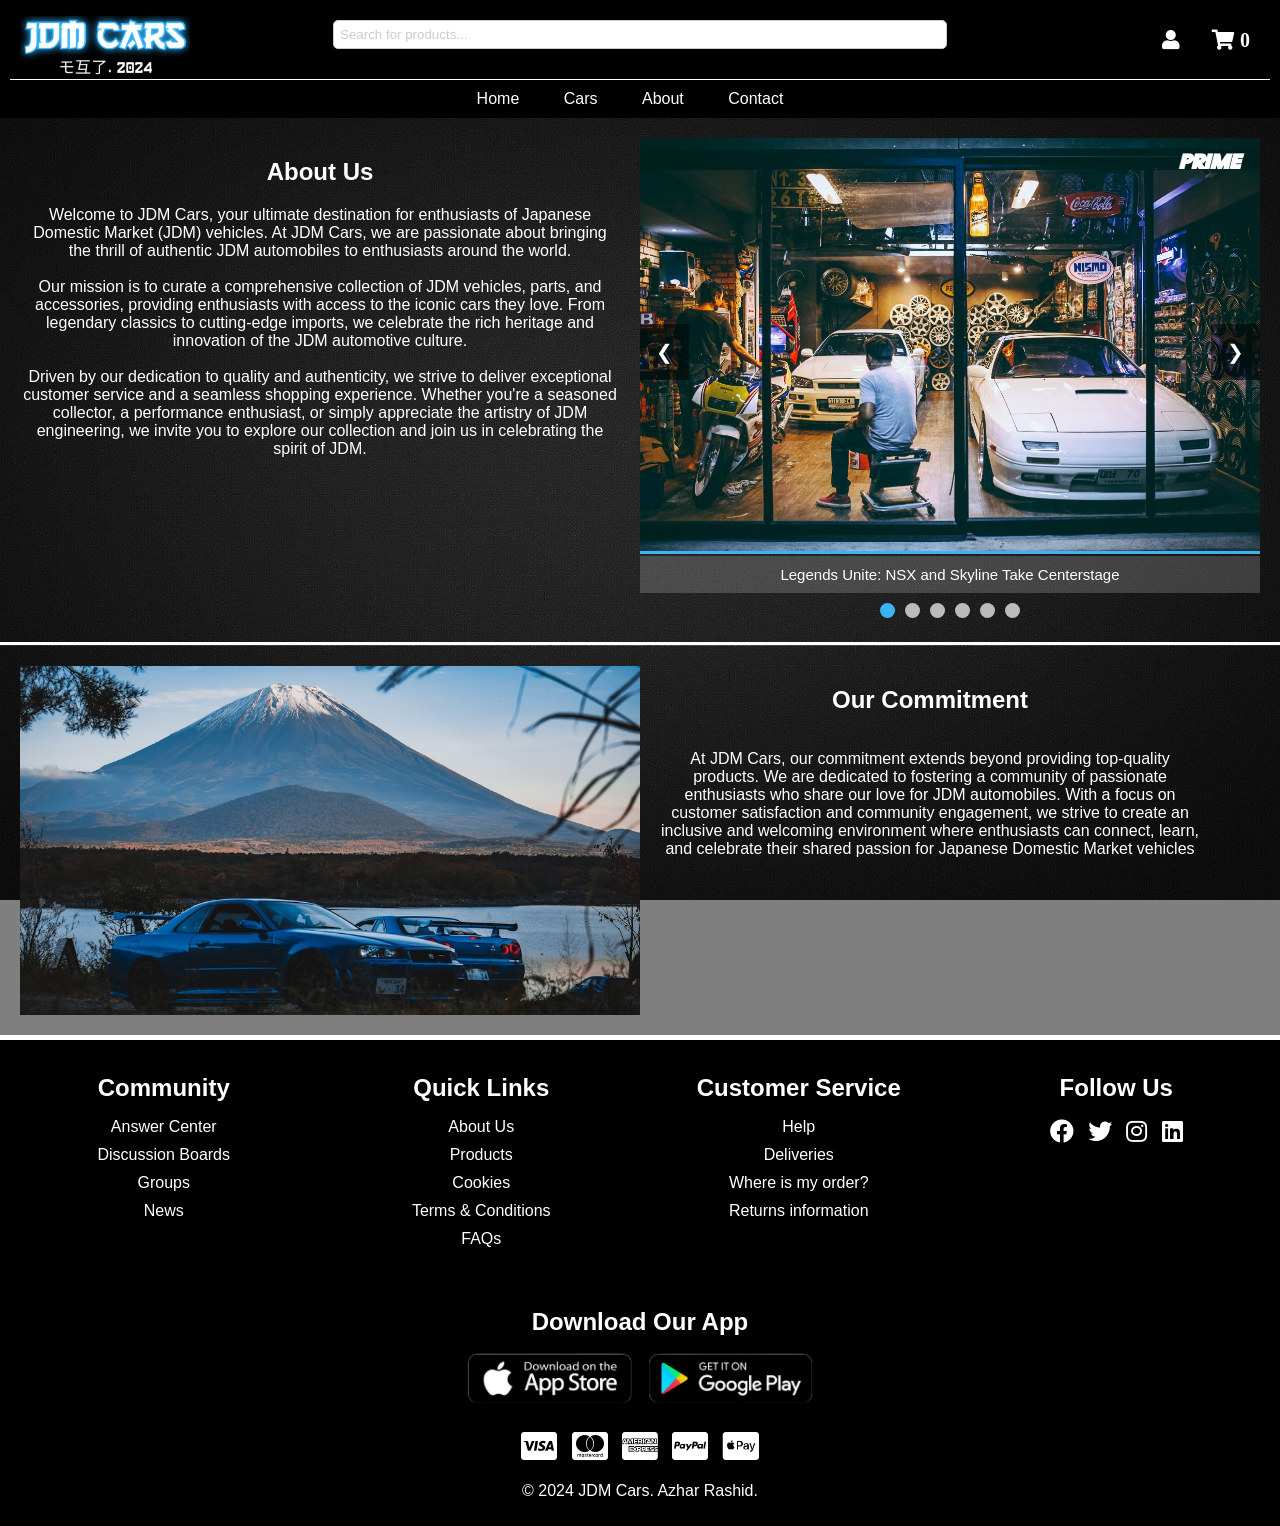
==== commit 85528ea0: "theme changes" ====
--- a/about.html
+++ b/about.html
@@ -57,6 +57,11 @@
     
 
         <div class="commitment-container">
+            
+            <div class="commitment-image-container">
+                <img src="images/banner3.jpg" alt="">
+            </div>
+            
             <section class="commitment-section">
                 <div class="commitment-section">
                     <h2>Our Commitment</h2>
--- a/css/styles.css
+++ b/css/styles.css
@@ -4,7 +4,7 @@
 
 body {
     font-family: Arial, sans-serif;
-    background-image: url('../images/background.jpg');
+    background-image: url('../images/background1.jpg');
     background-size: cover; /* Makes the background image cover the entire page */
     background-repeat: no-repeat; /* Prevents the background image from repeating */
     background-position: center; /* Centers the background image */
@@ -453,9 +453,24 @@
     display: flex;
     align-items: center; 
     justify-content: flex-end;
-    font-size: 22px; /* Increase the font size */
+    font-size: 14px; /* Increase the font size */
     position: relative;
+}
+
+.sort-dropdown select {
+    color: white;
+    font-size: inherit; /* Inherit font size from the parent */
+    padding: 5px; /* Adjust padding as needed */
     background-color: rgba(0, 0, 0, 0.500);
+    border: #000;
+    box-shadow: 0 3px 0 rgb(255, 255, 255); /* Add box shadow */
+    cursor: pointer; /* Change cursor on hover */
+    transition: box-shadow 0.3s; /* Add transition */
+}
+
+.sort-dropdown select:hover {
+    box-shadow: 0 3px 0 #3CB3F5; /* Change border color on hover */
+    transition: color 0.3s ease;
 }
 
 .body-header {
@@ -480,14 +495,16 @@
     padding: 5px 10px; /* Adjust padding to add spacing around the text */
     background-color: rgba(0, 0, 0, 0.500);
     color:white;
+    box-shadow: 0 3px 0 #ffffff;
 }
 
 .page-numbers a:hover {
     text-decoration: underline;
-    background-color: rgba(0, 0, 0, 0.200);
+    background-color: #555;
     border: none;
     color: #3CB3F5;
     transition: color 0.3s ease;
+    box-shadow: 0 3px 0 #3CB3F5;
 }
 
 .fade-animation {
@@ -695,6 +712,7 @@
     justify-content: center; /* Center the items horizontally */
     max-width: 1100px; /* Set the maximum width of the container */
     margin: 0 auto; /* Center the container horizontally */
+    box-shadow: 0 4px 8px rgba(255, 255, 255, 0.2);
 }
 
 @media only screen and (max-width: 500px) {
@@ -725,7 +743,6 @@
     background-position: center; 
     color: #fff; /* Text color */
     padding: 20px;
-    box-shadow: 0 3px 0 white;
     text-decoration: none;
 }
 
@@ -745,7 +762,6 @@
 #contact-form {
     flex: 1;
     background-color: #fff;
-    box-shadow: 0 3px 0 white;
     padding: 20px;
     max-width: 500px;
     margin: 0 auto;
@@ -767,6 +783,7 @@
     font-weight: bold;
     margin-bottom: 5px;
     text-align: left;
+    color: #555;
 }
 
 #contact-form input[type="text"],
@@ -800,7 +817,7 @@
 #contact-form button,
 .checkout-form button,
 .account-form-submit {
-    background-color: #333; /* Blue background */
+    background-color: #333; 
     color: #fff; /* White text */
     border: none;
     border-radius: 5px; /* Rounded corners */
@@ -830,7 +847,7 @@
 .checkout-form button:focus,
 .account-form-submit:focus {
     outline: none; /* Remove default focus outline */
-    box-shadow: 0 0 0 2px rgba(0, 123, 255, 0.5); /* Add blue border on focus */
+    box-shadow: 0 0 0 2px #3CB3F5; /* Add blue border on focus */
 }
 
 .checkout-container {
@@ -843,10 +860,10 @@
     background-color: #f9f9f9;
     padding: 20px;
     margin-bottom: 20px;
-    box-shadow: 0 3px 0 white;
     display: flex;
     flex-direction: column;
     gap: 20px; /* Add some spacing between the sections */
+    box-shadow: 0 4px 8px rgba(255, 255, 255, 0.2);
 }
 
 .order-summary h2 {
@@ -957,9 +974,9 @@
 .checkout-form {
     background-color: #f9f9f9;
     padding: 20px;
-    box-shadow: 0 3px 0 white;
     display: flex;
     flex-direction: column;
+    box-shadow: 0 4px 8px rgba(255, 255, 255, 0.2);
 }
 .checkout-section {
     display: flex; /* Use flexbox */
@@ -1027,30 +1044,69 @@
 }
 
 .account-form-container {
+    display: flex;
+    justify-content: center; /* Center the items horizontally */
+    max-width: 800px; /* Set the maximum width of the container */
+    margin: 0 auto; /* Center the container horizontally */
+    box-shadow: 0 4px 8px rgba(255, 255, 255, 0.2);
+}
+
+@media only screen and (max-width: 500px) {
+    .account-form-container {
+        flex-direction: column; /* Maintain row layout on smaller screens */
+    }
+
+    .login,
+    #forms {
+        max-width: 100%; /* Full width for each item on smaller screens */
+    }
+}
+
+.login {
+    flex: 1;
+    background-image: url('../images/login-form.avif');
+    background-color: rgba(0, 0, 0, 0.5); /* Adjust the last value (alpha) to control darkness */
+    background-blend-mode: overlay; 
+    background-size: cover; /* Cover the entire background */
+    background-position: center; 
+    color: #fff; /* Text color */
+    padding: 20px;
+    text-decoration: none;
+}
+
+
+.login h2 {
+    text-shadow: -1px -1px 0 #000, 1px -1px 0 #000, -1px 1px 0 #000, 1px 1px 0 #000; /* Add a black outline */
+}
+
+#forms{
+    flex: 1;
     background-color: #fff;
-    box-shadow: 0 3px 0 white;
     padding: 20px;
-    max-width: 500px;
-    margin: 0 auto;
-}
-
-.account-form-container h2 {
+}
+
+#forms h2 {
     color: #333;
     font-size: 24px;
     margin-bottom: 20px;
 }
 
-.account-form-container label {
+#forms form {
+    display: flex;
+    flex-direction: column;
+}
+
+#forms label {
     display: block;
     font-weight: bold;
     margin-bottom: 5px;
     text-align: left;
-}
-
-.account-form-container input[type="text"],
-.account-form-container input[type="email"],
-.account-form-container input[type="password"],
-.account-form-container textarea {
+    color: #555;
+}
+
+#forms input[type="text"],
+#forms input[type="email"],
+#forms input[type="password"]{
     width: calc(100% - 22px);
     padding: 10px;
     margin-bottom: 20px;
@@ -1060,17 +1116,11 @@
     transition: border-bottom-color 0.3s ease;
     border-radius: 0;
 }
-.account-form-container input[type="text"]:focus,
-.account-form-container input[type="email"]:focus,
-.account-form-container input[type="password"]:focus,
-.account-form-container textarea:focus {
+#forms input[type="text"]:focus,
+#forms input[type="email"]:focus,
+#forms input[type="password"]:focus{
     outline: none;
     border-color: #3CB3F5; /* Change border color on focus */
-}
-
-.account-form-container textarea {
-    height: 100px;
-    resize: vertical;
 }
 
 /* Form toggle link */
@@ -1095,11 +1145,20 @@
 .dashboard-container {
     padding: 20px;
     text-align: center;
-    margin-bottom: 5px; /* Add margin to the bottom of each product */
+    margin-bottom: 4px; /* Add margin to the bottom of each product */
     background-color: rgba(0, 0, 0, 0.500);
     box-shadow: 0 3px 0 white;
     overflow: hidden;
     color: #fff;
+}
+
+.about-container{
+    margin-top: -20px;
+}
+
+.home-container,
+.commitment-container{
+    margin-bottom: -15px
 }
 
 .about-content,
@@ -1121,7 +1180,7 @@
 
 .feature-box {
     flex: 1;
-    padding: 10px;
+    padding: 7px;
     background-color: white;
     border: 1px solid #ccc;
     box-sizing: border-box;
@@ -1145,6 +1204,17 @@
     font-size: 14px; /* Adjust font size */
 }
 
+@media screen and (max-width: 500px) {
+    .feature-box h3 {
+        font-size: 15px; 
+    }
+
+    .feature-box p {
+        font-size: 13px; /* Adjust font size */
+    }    
+}
+
+
 .home-container1,
 .home-container,
 .about-container,
@@ -1161,17 +1231,36 @@
 
 .coming-soon,
 .reviews,
-.about-section {
+.about-section,
+.commitment-section{
     flex: 1;
     display: flex; /* Use flexbox */
     max-width: 90%; 
     flex-direction: column; /* Arrange items vertically */
-        text-align: center; /* Center the text content horizontally */
+    text-align: center; /* Center the text content horizontally */
     padding-right: 20px; /* Optional: Add spacing between sections */
 }
 
+.coming-soon h2,
+.reviews h2,
+.about-section h2
+.commitment-section h2 {
+    align-self: flex-start; /* Align header to the start of the container */
+    font-size: 30px;
+    margin-bottom: 50px;
+}
+
+/* Center the paragraph */
+.coming-soon p,
+.reviews p,
+.about-section p,
+.commitment-section p{
+    justify-content: center;
+}
+
 .slideshow-container,
-.slideshow-container1 {
+.slideshow-container1,
+.commitment-image-container {
     position: relative;
     width: 50%; /* Adjust the width as needed */
     margin: 0 auto; /* Center the slideshow horizontally */
@@ -1194,7 +1283,8 @@
        only screen and (max-width: 500px) {
     .home-container1,
     .home-container,
-    .about-container {
+    .about-container,
+    .commitment-container {
         /* Adjust layout for smaller screens */
         flex-direction: column; /* Stack items vertically */
         align-items: center; /* Center items horizontally */
@@ -1202,13 +1292,15 @@
 
     .coming-soon,
     .reviews,
-    .about-section {
+    .about-section,
+    .commitment-section {
         /* Adjust layout for smaller screens */
         width: 100% /* Center the content horizontally */
     }
 
     .slideshow-container,
-    .slideshow-container1{
+    .slideshow-container1,
+    .commitment-image-container{
         /* Adjust layout for smaller screens */
         width: 100% ; /* Adjust the width as needed */
     }
@@ -1232,14 +1324,15 @@
     right: 0;
     width: 50%; /* Adjust width of text box */
     height: 100%; /* Make text box take up full height of slideshow */
-    background-color: rgba(255, 255, 255, 0.8); /* Optional: Add background color with transparency */
+     /* Optional: Add background color with transparency */
     padding: 20px; /* Optional: Add padding for spacing */
     box-sizing: border-box; /* Ensure padding is included in width */
     overflow-y: auto; /* Enable vertical scrolling if content overflows */
 }
 
 .image-container,
-.image-container-review {
+.image-container-review,
+.commitment-image-container {
     display: flex;
     flex-wrap: wrap; /* Allow images to wrap within the container */
     justify-content: center; /* Center the images horizontally */
@@ -1257,13 +1350,19 @@
 
 .image-container img {
     width: 100%;
+    box-shadow: 0 3px 0 #3CB3F5;;
 }
 
 .image-container-review img {
     width: 60%;
 }
+
+.commitment-image-container img{
+    width:100%;
+}
+
 .textbox {
-    border: 1px solid #bbb;
+    background-color: rgba(233, 231, 231, 0.204);
     padding: 10px;
     margin-top: 5px;
     font-size: 15px;
@@ -1380,7 +1479,7 @@
 
 .text-container-home {
     position: absolute;
-    top: 52%;
+    top: 50%;
     left: 50%;
     transform: translate(-50%, -50%);
     text-align: center;
@@ -1388,17 +1487,31 @@
 }
 
 .text-container-home h2 {
-    font-size: 32px; /* Adjust font size as needed */
+    font-size: 36px; /* Adjust font size as needed */
     font-weight: bold; /* Specify the font weight */
     text-shadow: 2px 2px 4px rgba(0, 0, 0, 0.5);
     opacity: 0;
     animation: slideInText 1s ease-in-out forwards;}
 
 .text-container-home p {
-    font-size: 18px; /* Adjust font size as needed */
+    font-size: 20px; /* Adjust font size as needed */
     text-shadow: 1px 1px 2px rgba(0, 0, 0, 0.5);
     opacity: 0;
     animation: slideInText 1s ease-in-out forwards;
+}
+
+@media screen and (max-width: 500px) {
+    .text-container-home{
+        top:40%;
+    }
+
+    .text-container-home h2 {
+        font-size: 28px;
+    }
+
+    .text-container-home p {
+        font-size: 17px;
+    }
 }
 
 .cars-button {
@@ -1438,3 +1551,8 @@
     animation-delay: 1.5s;
 }
 
+.scroll-button:hover {
+    color: #3CB3F5;
+    transition: color 0.3s ease;
+}
+
